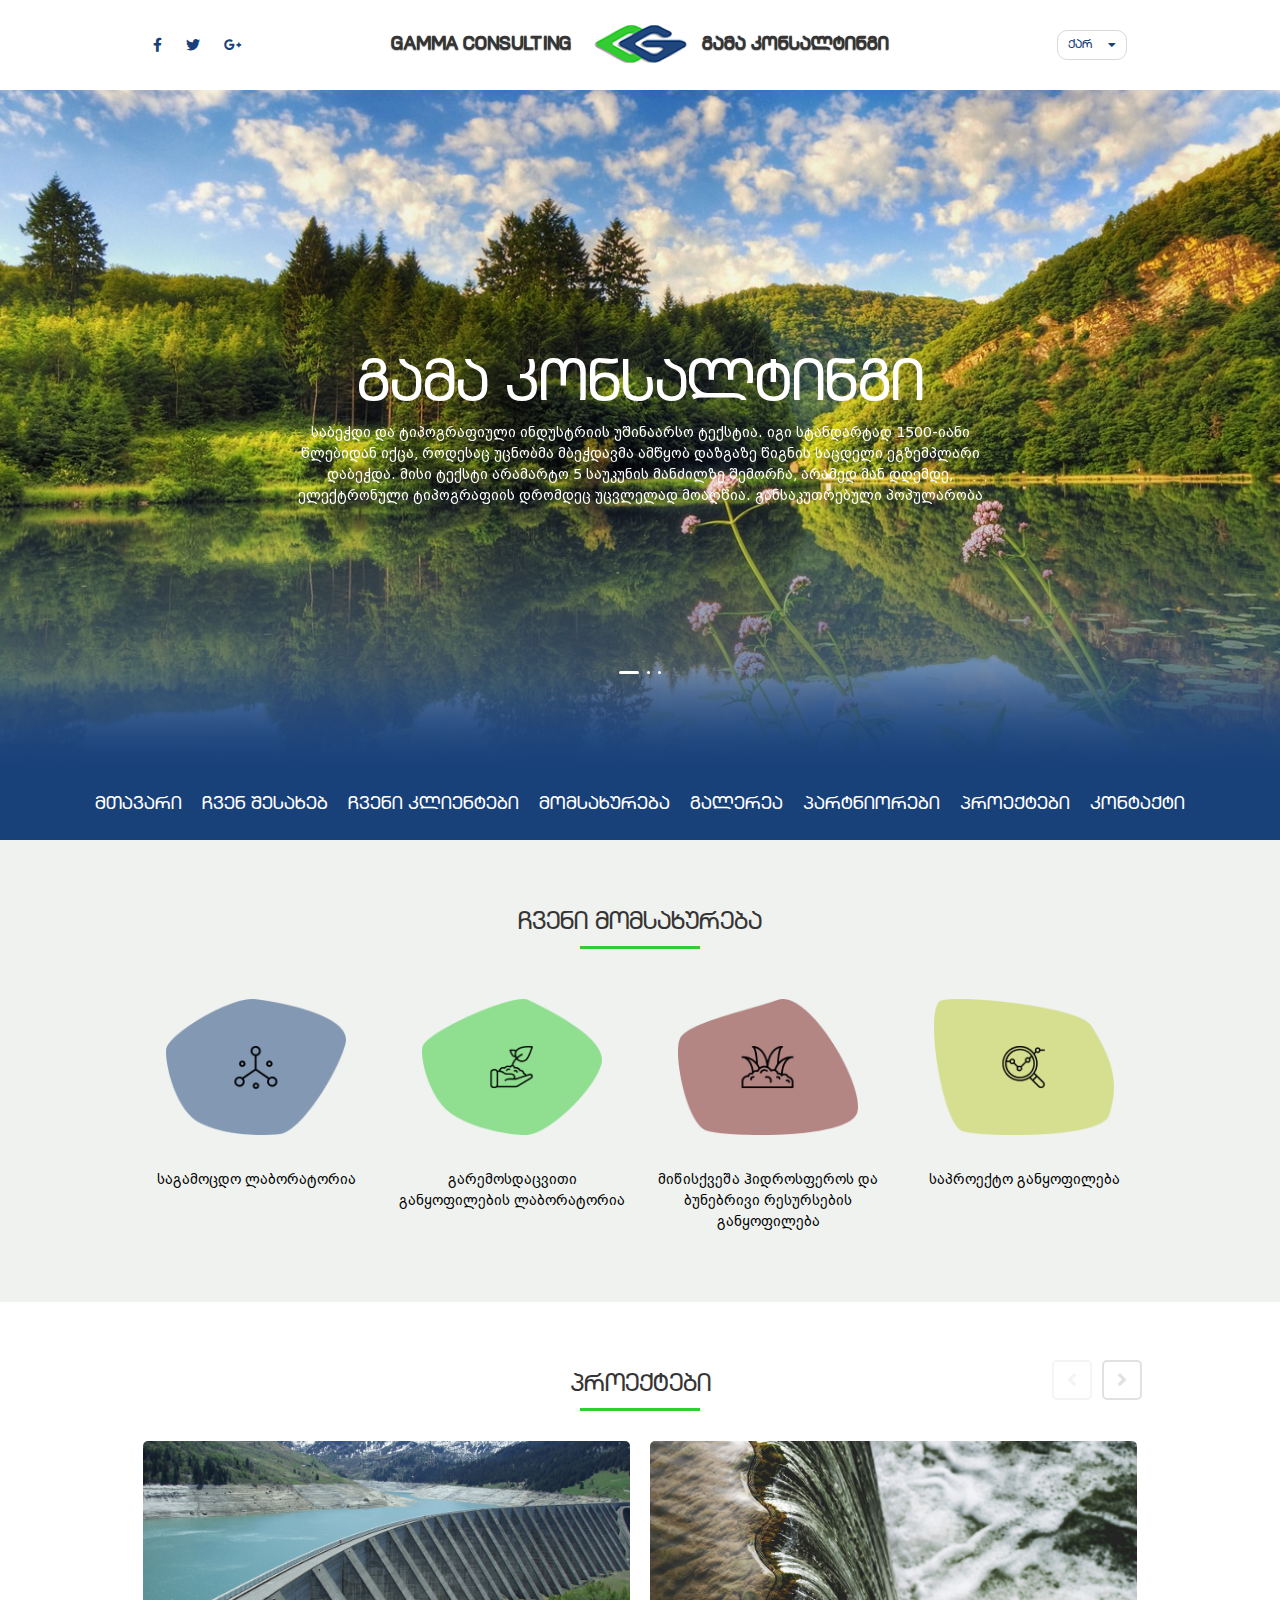
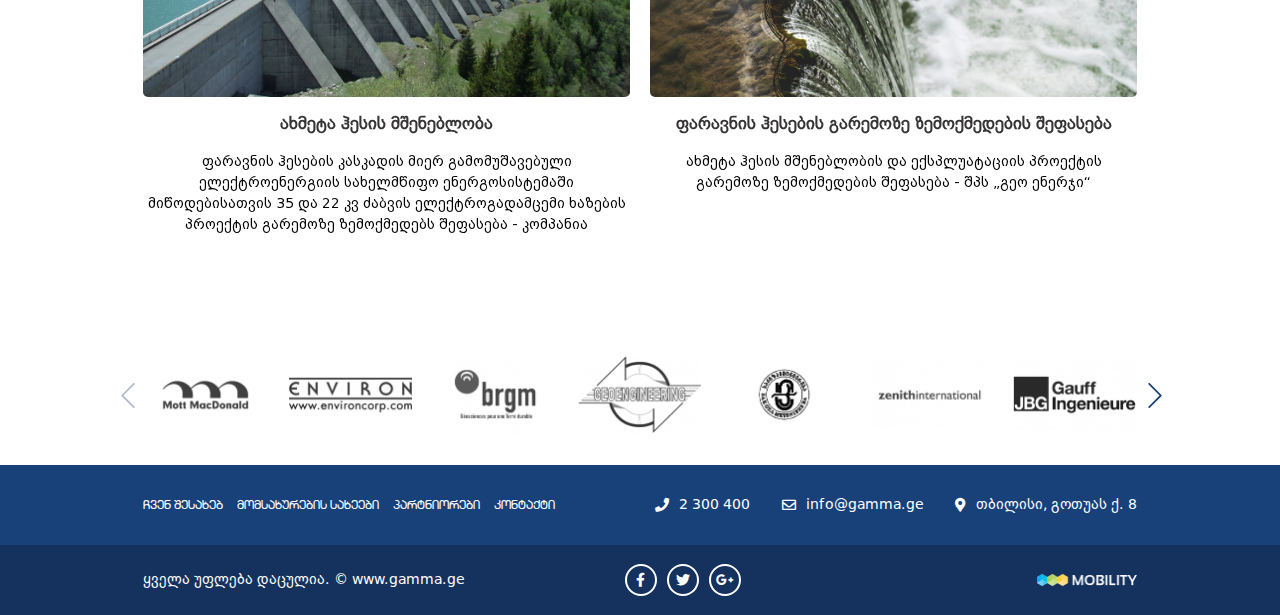
==== index.html @ 22b721ec "added full project" ====
<!DOCTYPE html>
<html lang="en">

<head>
    <!--[if lt IE 9]>
    <script src="https://oss.maxcdn.com/libs/html5shiv/3.7.0/html5shiv.js"></script>
    <![endif]-->
    <title>Title</title>
    <meta charset="utf-8">
    <meta http-equiv="X-UA-Compatible" content="IE=edge">
    <meta name="viewport" content="width=device-width, initial-scale=1, shrink-to-fit=no">
    <meta name="google-site-verification" content="">
    <meta name="keywords" content="">
    <meta name="description" content="">
    <meta name="robots" content="" />
    <meta name="theme-color" content="" />
    <meta property="og:url" content="">
    <meta property="og:type" content="">
    <meta property="og:site_name" content="">
    <meta property="og:title" content="">
    <meta property="og:description" content=""/>
    <meta property="og:image" content="">
    <meta name="twitter:card" content="">
    <meta name="twitter:url" content="">
    <meta name="twitter:title" content="">
    <meta name="twitter:description" content="">
    <meta name="twitter:image" content="">
    <link rel="icon" href="images/fav.png" type="image/png" sizes="16x16">

    <!--Plugins-->
    <link href="https://use.fontawesome.com/releases/v5.0.7/css/all.css" rel="stylesheet">
    <link href="plugins/bootstrap-4.0.0/dist/css/bootstrap.min.css" rel="stylesheet">
    <link href="plugins/animatecss/animate.css" rel="stylesheet">
    <link rel="stylesheet" href="plugins/malihu-custom-scrollbar-plugin-master/jquery.mCustomScrollbar.css">
    <link rel="stylesheet" href="plugins/bootstrap-select/dist/css/bootstrap-select.css">
    <link type="text/css" rel="stylesheet" href="plugins/swiperSlider/css/swiper.min.css">
    <!--Custom Css-->
    <link href="styles/css/style-ka.css" rel="stylesheet">

</head>
<body class="site">
    <header class="site__header">
        <div class="container">
            <div class="header">
                <div class="row align-items-center">
                    <div class="header-social col-lg-2 col-3">
                        <a href="#!" class="social-link"><i class="fab fa-facebook-f"></i></a>
                        <a href="#!" class="social-link"><i class="fab fa-twitter"></i></a>
                        <a href="#!" class="social-link"><i class="fab fa-google-plus-g"></i></a>
                        <div class="burger-btn">
                            <span></span>
                            <span></span>
                            <span></span>
                        </div>
                        <div class="burger-nav">
                            <img src="images/cancel.svg" alt="" class="close-btn">
                            <div class="burger-soc">
                                <a href="#!" class="social-link"><i class="fab fa-facebook-f"></i></a>
                                <a href="#!" class="social-link"><i class="fab fa-twitter"></i></a>
                                <a href="#!" class="social-link"><i class="fab fa-google-plus-g"></i></a>
                            </div>
                            <div class="burger-menu d-flex flex-column">
                                <a href="#!" class="burger-menu-link">მთავარი</a>
                                <div class="burger-menu-link bg-inner-menu">
                                    <div class="d-flex clicker-menu">
                                        ჩვენ შესახებ
                                        <i class="fa fa-angle-right"></i>
                                        <i class="fa fa-angle-down"></i>
                                    </div>
                                    <div class="bg-menu d-flex flex-column">
                                        <a href="#!" class="inner-link">საგამოცდო ლაბორატორია</a>
                                        <a href="#!" class="inner-link">გარემოსდაცვითი განყოფილების ლაბორატორია</a>
                                        <a href="#!" class="inner-link">მიწისქვეშა ჰიდროსფეროს და ბუნებრივი რესურსების განყოფილება
                                        </a>
                                        <a href="#!" class="inner-link">საპროექტო განყოფილება</a>
                                    </div>
                                </div>
                                <a href="#!" class="burger-menu-link">ჩვენი კლიენტები</a>
                                <a href="#!" class="burger-menu-link">მომსახურება</a>
                                <a href="#!" class="burger-menu-link">გალერეა</a>
                                <a href="#!" class="burger-menu-link">პარტნიორები</a>
                                <a href="#!" class="burger-menu-link">პროექტები</a>
                                <a href="#!" class="burger-menu-link">კონტაქტი</a>
                            </div>
                        </div>
                    </div>
                    <a href="#!" class="logo col-lg-8 col-6 d-flex justify-content-center align-items-center">
                        <span class="logo-title">GAMMA CONSULTING</span>
                        <img src="images/logo@2x.png" alt="">
                        <span class="logo-title">გამა კონსალტინგი</span>
                    </a>
                    <div class="col-lg-2 col-3 d-flex justify-content-end">
                        <div class="lang top-language">
                            <ul class="language-bar">
                                <li class="active">ქარ <i class="fa fa-caret-down"></i></li>
                                <li class=""><a href="">ქარ</a></li>
                                <li class=""><a href="">ENG</a></li>
                                <li class=""><a href="">RUS</a></li>
                            </ul>
                        </div>
                    </div>
                </div>
            </div>
        </div>
    </header>

    <main class="site__content">
        <div class="content">
            <div class="main-slider">
                <div class="swiper-container s1">
                    <div class="swiper-wrapper">
                        <div class="swiper-slide">
                            <img src="uploads/images/slider.png">
                            <div class="bg-slide"></div>
                            <div class="bg-btm"></div>
                            <div class="slider-text">
                                <h1>გამა კონსალტინგი</h1>
                                <p> საბეჭდი და ტიპოგრაფიული ინდუსტრიის უშინაარსო ტექსტია. იგი სტანდარტად 1500-იანი წლებიდან იქცა, როდესაც უცნობმა მბეჭდავმა ამწყობ დაზგაზე წიგნის საცდელი ეგზემპლარი დაბეჭდა. მისი ტექსტი არამარტო 5 საუკუნის მანძილზე შემორჩა, არამედ მან დღემდე, ელექტრონული ტიპოგრაფიის დრომდეც უცვლელად მოაღწია. განსაკუთრებული პოპულარობა </p>
                            </div>
                        </div>
                        <div class="swiper-slide">
                            <img src="uploads/images/slide.jpg">
                            <div class="bg-slide"></div>
                            <div class="bg-btm"></div>
                            <div class="slider-text">
                                <h1>გამა კონსალტინგი</h1>
                                <p> საბეჭდი და ტიპოგრაფიული ინდუსტრიის უშინაარსო ტექსტია. იგი სტანდარტად 1500-იანი წლებიდან იქცა, როდესაც უცნობმა მბეჭდავმა ამწყობ დაზგაზე წიგნის საცდელი ეგზემპლარი დაბეჭდა. მისი ტექსტი არამარტო 5 საუკუნის მანძილზე შემორჩა, არამედ მან დღემდე, ელექტრონული ტიპოგრაფიის დრომდეც უცვლელად მოაღწია. განსაკუთრებული პოპულარობა </p>
                            </div>
                        </div>
                        <div class="swiper-slide">
                            <img src="uploads/images/slider.png">
                            <div class="bg-slide"></div>
                            <div class="bg-btm"></div>
                            <div class="slider-text">
                                <h1>გამა კონსალტინგი</h1>
                                <p> საბეჭდი და ტიპოგრაფიული ინდუსტრიის უშინაარსო ტექსტია. იგი სტანდარტად 1500-იანი წლებიდან იქცა, როდესაც უცნობმა მბეჭდავმა ამწყობ დაზგაზე წიგნის საცდელი ეგზემპლარი დაბეჭდა. მისი ტექსტი არამარტო 5 საუკუნის მანძილზე შემორჩა, არამედ მან დღემდე, ელექტრონული ტიპოგრაფიის დრომდეც უცვლელად მოაღწია. განსაკუთრებული პოპულარობა </p>
                            </div>
                        </div>
                    </div>
                    <!-- Add Pagination -->
                    <div class="swiper-pagination"></div>
                </div>
                <div class="slider-menu d-flex justify-content-center">
                    <a href="#!" class="menu-link">მთავარი</a>
                    <div class="menu-link">ჩვენ შესახებ
                        <div class="inner-menu">
                            <a href="#!" class="inner-menu-link">საგამოცდო ლაბორატორია</a>
                            <a href="#!" class="inner-menu-link">გარემოსდაცვითი განყოფილების ლაბორატორია</a>
                            <a href="#!" class="inner-menu-link">მიწისქვეშა ჰიდროსფეროს და ბუნებრივი რესურსების განყოფილება</a>
                            <a href="#!" class="inner-menu-link">საპროექტო განყოფილება</a>
                        </div>
                    </div>
                    <a href="#!" class="menu-link">ჩვენი კლიენტები</a>
                    <a href="#!" class="menu-link">მომსახურება</a>
                    <a href="#!" class="menu-link">გალერეა</a>
                    <a href="#!" class="menu-link">პარტნიორები</a>
                    <a href="#!" class="menu-link">პროექტები</a>
                    <a href="#!" class="menu-link">კონტაქტი</a>
                </div>
            </div>
            <div class="service">
                <div class="container">
                    <h2 class="">ჩვენი მომსახურება</h2>
                    <div class="row service-block">
                        <a  href="#!" class="col-lg-3 col-md-6 col-12 service-item">
                            <div class="service-photo">
                                <img src="images/service1@2x.png" alt="">
                            </div>
                            <p>საგამოცდო
                                ლაბორატორია</p>
                        </a>
                        <a  href="#!" class="col-lg-3 col-md-6 col-12 service-item">
                            <div class="service-photo">
                                <img src="images/service2@2x.png" alt="">
                            </div>
                            <p>გარემოსდაცვითი
                                განყოფილების
                                ლაბორატორია</p>
                        </a>
                        <a  href="#!" class="col-lg-3 col-md-6 col-12 service-item">
                            <div class="service-photo">
                                <img src="images/service3@2x.png" alt="">
                            </div>
                            <p>მიწისქვეშა ჰიდროსფეროს
                                და ბუნებრივი რესურსების
                                განყოფილება</p>
                        </a>
                        <a  href="#!" class="col-lg-3 col-md-6 col-12 service-item">
                            <div class="service-photo">
                                <img src="images/service4@2x.png" alt="">
                            </div>
                            <p>საპროექტო
                                განყოფილება</p>
                        </a>
                    </div>
                </div>
            </div>
            <div class="projects">
                <div class="container">
                    <h2>პროექტები</h2>
                    <div class="swiper-container s2">
                        <div class="swiper-wrapper">
                            <a href="#!" class="swiper-slide">
                                <div class="project-image">
                                    <img src="uploads/images/project1@2x.png" alt="">
                                </div>
                                <span class="project-title">ახმეტა ჰესის მშენებლობა</span>
                                <p>ფარავნის ჰესების კასკადის მიერ გამომუშავებული ელექტროენერგიის სახელმწიფო ენერგოსისტემაში მიწოდებისათვის 35 და 22 კვ ძაბვის ელექტროგადამცემი ხაზების პროექტის გარემოზე ზემოქმედებს შეფასება - კომპანია</p>
                            </a>
                            <a href="#!" class="swiper-slide">
                                <div class="project-image">
                                    <img src="uploads/images/project2@2x.png" alt="">
                                </div>
                                <span class="project-title">ფარავნის ჰესების გარემოზე ზემოქმედების შეფასება</span>
                                <p>ახმეტა ჰესის მშენებლობის და ექსპლუატაციის პროექტის გარემოზე ზემოქმედების შეფასება - შპს „გეო ენერჯი“</p>
                            </a>
                            <a href="#!" class="swiper-slide">
                                <div class="project-image">
                                    <img src="uploads/images/project1@2x.png" alt="">
                                </div>
                                <span class="project-title">ახმეტა ჰესის მშენებლობა</span>
                                <p>ფარავნის ჰესების კასკადის მიერ გამომუშავებული ელექტროენერგიის სახელმწიფო ენერგოსისტემაში მიწოდებისათვის 35 და 22 კვ ძაბვის ელექტროგადამცემი ხაზების პროექტის გარემოზე ზემოქმედებს შეფასება - კომპანია</p>
                            </a>
                            <a href="#!" class="swiper-slide">
                                <div class="project-image">
                                    <img src="uploads/images/project2@2x.png" alt="">
                                </div>
                                <span class="project-title">ფარავნის ჰესების გარემოზე ზემოქმედების შეფასება</span>
                                <p>ახმეტა ჰესის მშენებლობის და ექსპლუატაციის პროექტის გარემოზე ზემოქმედების შეფასება - შპს „გეო ენერჯი“</p>
                            </a>
                        </div>
                    </div>
                    <!-- Add Arrows -->
                    <div class="swiper-button-next"><i class="fa fa-angle-right"></i></div>
                    <div class="swiper-button-prev"><i class="fa fa-angle-left"></i></div>
                </div>
            </div>
            <div class="partners">
                <div class="container">
                    <div class="swiper-container s3">
                        <div class="swiper-wrapper">
                            <a href="#!" class="swiper-slide">
                                <div class="partner-image">
                                    <img src="uploads/images/partner1@2x.png" alt="">
                                </div>
                            </a>
                            <a href="#!" class="swiper-slide">
                                <div class="partner-image">
                                    <img src="uploads/images/partner2@2x.png" alt="">
                                </div>
                            </a>
                            <a href="#!" class="swiper-slide">
                                <div class="partner-image">
                                    <img src="uploads/images/partner3@2x.png" alt="">
                                </div>
                            </a>
                            <a href="#!" class="swiper-slide">
                                <div class="partner-image">
                                    <img src="uploads/images/partner4@2x.png" alt="">
                                </div>
                            </a>
                            <a href="#!" class="swiper-slide">
                                <div class="partner-image">
                                    <img src="uploads/images/partner5@2x.png" alt="">
                                </div>
                            </a>
                            <a href="#!" class="swiper-slide">
                                <div class="partner-image">
                                    <img src="uploads/images/partner6@2x.png" alt="">
                                </div>
                            </a>
                            <a href="#!" class="swiper-slide">
                                <div class="partner-image">
                                    <img src="uploads/images/partner7@2x.png" alt="">
                                </div>
                            </a>
                            <a href="#!" class="swiper-slide">
                                <div class="partner-image">
                                    <img src="uploads/images/partner1@2x.png" alt="">
                                </div>
                            </a>
                            <a href="#!" class="swiper-slide">
                                <div class="partner-image">
                                    <img src="uploads/images/partner2@2x.png" alt="">
                                </div>
                            </a>
                            <a href="#!" class="swiper-slide">
                                <div class="partner-image">
                                    <img src="uploads/images/partner3@2x.png" alt="">
                                </div>
                            </a>
                            <a href="#!" class="swiper-slide">
                                <div class="partner-image">
                                    <img src="uploads/images/partner4@2x.png" alt="">
                                </div>
                            </a>
                            <a href="#!" class="swiper-slide">
                                <div class="partner-image">
                                    <img src="uploads/images/partner5@2x.png" alt="">
                                </div>
                            </a>
                            <a href="#!" class="swiper-slide">
                                <div class="partner-image">
                                    <img src="uploads/images/partner6@2x.png" alt="">
                                </div>
                            </a>
                            <a href="#!" class="swiper-slide">
                                <div class="partner-image">
                                    <img src="uploads/images/partner7@2x.png" alt="">
                                </div>
                            </a>
                        </div>
                    </div>
                    <!-- Add Arrows -->
                    <div class="swiper-button-next"><img src="images/right-arrow.svg" alt=""></div>
                    <div class="swiper-button-prev"><img src="images/left-arrow.svg" alt=""></div>
                </div>
            </div>
        </div>
    </main>

    <footer class="site__footer">
        <div class="footer">
            <div class="sup-footer">
                <div class="container">
                    <div class="row sup-footer-block align-items-center">
                        <div class="col-lg-6 footer-menu">
                            <a href="#!" class="footer-menu-link">ჩვენ შესახებ</a>
                            <a href="#!" class="footer-menu-link">მომსახურების სახეები</a>
                            <a href="#!" class="footer-menu-link">პარტნიორები</a>
                            <a href="#!" class="footer-menu-link">კონტაქტი</a>
                        </div>
                        <div class="col-lg-6 ">
                            <div class="footer-soc d-flex justify-content-between flex-sm-row flex-column">
                                <div class="footer-soc-item d-flex align-items-center justify-content-center">
                                    <i class="fas fa-phone"></i>
                                    <a href="2 300 400" class="number footer-soc-text">2 300 400</a>
                                </div>
                                <div class="footer-soc-item d-flex align-items-center justify-content-center">
                                    <i class="far fa-envelope"></i>
                                    <a href="mailto:info@gamma.ge" target="_top" class="footer-soc-text">info@gamma.ge</a>
                                </div>
                                <div class="footer-soc-item d-flex align-items-center justify-content-center">
                                    <i class="fas fa-map-marker-alt"></i>
                                    <p class="footer-soc-text">თბილისი, გოთუას ქ. 8</p>
                                </div>
                            </div>
                        </div>
                    </div>
                </div>
            </div>
            <div class="sub-footer">
                <div class="container">
                    <div class="row sub-footer-block align-items-center">
                        <p class="col-lg-5 col-sm-8">ყველა უფლება დაცულია. ©  www.gamma.ge</p>
                        <div class="soc-icons d-flex col-lg-3 justify-content-center">
                            <a href="#!" class="soc-icon-item">
                                <i class="fab fa-facebook-f"></i>
                            </a>
                            <a href="#!" class="soc-icon-item">
                                <i class="fab fa-twitter"></i>
                            </a>
                            <a href="#!" class="soc-icon-item">
                                <i class="fab fa-google-plus-g"></i>
                            </a>
                        </div>
                        <a href="#!" class="mobility col-lg-4 col-sm-4 d-flex align-items-center justify-content-lg-end justify-content-center">
                            <img src="images/mobility@2x.png" alt="">
                        </a>
                    </div>
                </div>
            </div>
        </div>
    </footer>

    <!--Plugins-->
    <script src="plugins/jquery/jquery-3.3.1.min.js"></script>
    <script src="plugins/bootstrap-4.0.0/assets/js/vendor/popper.min.js"></script>
    <script src="plugins/bootstrap-4.0.0/dist/js/bootstrap.min.js"></script>
    <script src="plugins/malihu-custom-scrollbar-plugin-master/jquery.mCustomScrollbar.concat.min.js"></script>
    <script src="plugins/bootstrap-select/dist/js/bootstrap-select.js"></script>
    <script src="plugins/swiperSlider/js/swiper.min.js"></script>

    <!--Custom Scripts-->
    <script src="minJs/default.min.js"></script>
    <script src="minJs/index.min.js"></script>
</body>
</html>
---- styles/css/style-ka.css ----
.site,h2{display:-ms-flexbox;display:-webkit-flex}.ellipsis,.overflow-hidden,svg:not(:root){overflow:hidden}progress,sub,sup{vertical-align:baseline}h2,sub,sup{position:relative}.mt-0{margin-top:0!important}.mt-1{margin-top:1px!important}.mt-2{margin-top:2px!important}.mt-3{margin-top:3px!important}.mt-4{margin-top:4px!important}.mt-5{margin-top:5px!important}.mt-6{margin-top:6px}.mt-7{margin-top:7px}.mt-8{margin-top:8px}.mt-9{margin-top:9px}.mt-10{margin-top:10px}.mt-11{margin-top:11px}.mt-12{margin-top:12px}.mt-13{margin-top:13px}.mt-14{margin-top:14px}.mt-15{margin-top:15px}.mt-16{margin-top:16px}.mt-17{margin-top:17px}.mt-18{margin-top:18px}.mt-19{margin-top:19px}.mt-20{margin-top:20px}.mt-21{margin-top:21px}.mt-22{margin-top:22px}.mt-23{margin-top:23px}.mt-24{margin-top:24px}.mt-25{margin-top:25px}.mt-30{margin-top:30px}.mt-35{margin-top:35px}.mt-40{margin-top:40px}.mt-45{margin-top:45px}.mt-50{margin-top:50px}.mt-55{margin-top:55px}.mt-60{margin-top:60px}.mt-65{margin-top:65px}.mt-70{margin-top:70px}.mt-75{margin-top:75px}.mt-80{margin-top:80px}.mt-85{margin-top:85px}.mt-90{margin-top:90px}.mt-95{margin-top:95px}.mt-100{margin-top:100px}.mt-105{margin-top:105px}.mt-110{margin-top:110px}.mt-115{margin-top:115px}.mt-120{margin-top:120px}.mt-125{margin-top:125px}.mt-130{margin-top:130px}.mt-135{margin-top:135px}.mt-140{margin-top:140px}.mt-145{margin-top:145px}.mt-150{margin-top:150px}.mt-155{margin-top:155px}.mt-160{margin-top:160px}.mt-165{margin-top:165px}.mt-170{margin-top:170px}.mt-175{margin-top:175px}.mt-180{margin-top:180px}.mt-185{margin-top:185px}.mt-190{margin-top:190px}.mt-195{margin-top:195px}.mt-200{margin-top:200px}.ml-0{margin-left:0!important}.ml-1{margin-left:1px!important}.ml-2{margin-left:2px!important}.ml-3{margin-left:3px!important}.ml-4{margin-left:4px!important}.ml-5{margin-left:5px!important}.ml-6{margin-left:6px}.ml-7{margin-left:7px}.ml-8{margin-left:8px}.ml-9{margin-left:9px}.ml-10{margin-left:10px}.ml-11{margin-left:11px}.ml-12{margin-left:12px}.ml-13{margin-left:13px}.ml-14{margin-left:14px}.ml-15{margin-left:15px}.ml-16{margin-left:16px}.ml-17{margin-left:17px}.ml-18{margin-left:18px}.ml-19{margin-left:19px}.ml-20{margin-left:20px}.ml-25{margin-left:25px}.ml-30{margin-left:30px}.ml-35{margin-left:35px}.ml-40{margin-left:40px}.ml-45{margin-left:45px}.ml-50{margin-left:50px}.ml-55{margin-left:55px}.ml-60{margin-left:60px}.ml-65{margin-left:65px}.ml-70{margin-left:70px}.ml-75{margin-left:75px}.ml-80{margin-left:80px}.ml-85{margin-left:85px}.ml-90{margin-left:90px}.ml-95{margin-left:95px}.ml-100{margin-left:100px}.ml-105{margin-left:105px}.ml-110{margin-left:110px}.ml-115{margin-left:115px}.ml-120{margin-left:120px}.ml-125{margin-left:125px}.ml-130{margin-left:130px}.ml-135{margin-left:135px}.ml-140{margin-left:140px}.ml-145{margin-left:145px}.ml-150{margin-left:150px}.ml-155{margin-left:155px}.ml-160{margin-left:160px}.ml-165{margin-left:165px}.ml-170{margin-left:170px}.ml-175{margin-left:175px}.ml-180{margin-left:180px}.ml-185{margin-left:185px}.ml-190{margin-left:190px}.ml-195{margin-left:195px}.ml-200{margin-left:200px}.mb-0{margin-bottom:0!important}.mb-1{margin-bottom:1px!important}.mb-2{margin-bottom:2px!important}.mb-3{margin-bottom:3px!important}.mb-4{margin-bottom:4px!important}.mb-5{margin-bottom:5px!important}.mb-6{margin-bottom:6px}.mb-7{margin-bottom:7px}.mb-8{margin-bottom:8px}.mb-9{margin-bottom:9px}.mb-10{margin-bottom:10px}.mb-11{margin-bottom:11px}.mb-12{margin-bottom:12px}.mb-13{margin-bottom:13px}.mb-14{margin-bottom:14px}.mb-15{margin-bottom:15px}.mb-16{margin-bottom:16px}.mb-17{margin-bottom:17px}.mb-18{margin-bottom:18px}.mb-19{margin-bottom:19px}.mb-20{margin-bottom:20px}.mb-25{margin-bottom:25px}.mb-30{margin-bottom:30px}.mb-35{margin-bottom:35px}.mb-40{margin-bottom:40px}.mb-45{margin-bottom:45px}.mb-50{margin-bottom:50px}.mb-55{margin-bottom:55px}.mb-60{margin-bottom:60px}.mb-65{margin-bottom:65px}.mb-70{margin-bottom:70px}.mb-75{margin-bottom:75px}.mb-80{margin-bottom:80px}.mb-85{margin-bottom:85px}.mb-90{margin-bottom:90px}.mb-95{margin-bottom:95px}.mb-100{margin-bottom:100px}.mb-105{margin-bottom:105px}.mb-110{margin-bottom:110px}.mb-115{margin-bottom:115px}.mb-120{margin-bottom:120px}.mb-125{margin-bottom:125px}.mb-130{margin-bottom:130px}.mb-135{margin-bottom:135px}.mb-140{margin-bottom:140px}.mb-145{margin-bottom:145px}.mb-150{margin-bottom:150px}.mb-155{margin-bottom:155px}.mb-160{margin-bottom:160px}.mb-165{margin-bottom:165px}.mb-170{margin-bottom:170px}.mb-175{margin-bottom:175px}.mb-180{margin-bottom:180px}.mb-185{margin-bottom:185px}.mb-190{margin-bottom:190px}.mb-195{margin-bottom:195px}.mb-200{margin-bottom:200px}label,p,ul{margin-bottom:0}.mr-0{margin-right:0!important}.mr-1{margin-right:1px!important}.mr-2{margin-right:2px!important}.mr-3{margin-right:3px!important}.mr-4{margin-right:4px!important}.mr-5{margin-right:5px!important}.mr-6{margin-right:6px}.mr-7{margin-right:7px}.mr-8{margin-right:8px}.mr-9{margin-right:9px}.mr-10{margin-right:10px}.mr-11{margin-right:11px}.mr-12{margin-right:12px}.mr-13{margin-right:13px}.mr-14{margin-right:14px}.mr-15{margin-right:15px}.mr-16{margin-right:16px}.mr-17{margin-right:17px}.mr-18{margin-right:18px}.mr-19{margin-right:19px}.mr-20{margin-right:20px}.mr-25{margin-right:25px}.mr-30{margin-right:30px}.mr-35{margin-right:35px}.mr-40{margin-right:40px}.mr-45{margin-right:45px}.mr-50{margin-right:50px}.mr-55{margin-right:55px}.mr-60{margin-right:60px}.mr-65{margin-right:65px}.mr-70{margin-right:70px}.mr-75{margin-right:75px}.mr-80{margin-right:80px}.mr-85{margin-right:85px}.mr-90{margin-right:90px}.mr-95{margin-right:95px}.mr-100{margin-right:100px}.mr-105{margin-right:105px}.mr-110{margin-right:110px}.mr-115{margin-right:115px}.mr-120{margin-right:120px}.mr-125{margin-right:125px}.mr-130{margin-right:130px}.mr-135{margin-right:135px}.mr-140{margin-right:140px}.mr-145{margin-right:145px}.mr-150{margin-right:150px}.mr-155{margin-right:155px}.mr-160{margin-right:160px}.mr-165{margin-right:165px}.mr-170{margin-right:170px}.mr-175{margin-right:175px}.mr-180{margin-right:180px}.mr-185{margin-right:185px}.mr-190{margin-right:190px}.mr-195{margin-right:195px}.mr-200{margin-right:200px}*,h1,h2,h3,h4,h5,h6{margin:0}.pr-0{padding-right:0!important}.pr-1{padding-right:1px!important}.pr-2{padding-right:2px!important}.pr-3{padding-right:3px!important}.pr-4{padding-right:4px!important}.pr-5{padding-right:5px!important}.pr-6{padding-right:6px}.pr-7{padding-right:7px}.pr-8{padding-right:8px}.pr-9{padding-right:9px}.pr-10{padding-right:10px}.pr-11{padding-right:11px}.pr-12{padding-right:12px}.pr-13{padding-right:13px}.pr-14{padding-right:14px}.pr-15{padding-right:15px}.pr-16{padding-right:16px}.pr-17{padding-right:17px}.pr-18{padding-right:18px}.pr-19{padding-right:19px}.pr-20{padding-right:20px}.pr-25{padding-right:25px}.pr-30{padding-right:30px}.pr-35{padding-right:35px}.pr-40{padding-right:40px}.pr-45{padding-right:45px}.pr-50{padding-right:50px}.pr-55{padding-right:55px}.pr-60{padding-right:60px}.pr-65{padding-right:65px}.pr-70{padding-right:70px}.pr-75{padding-right:75px}.pr-80{padding-right:80px}.pr-85{padding-right:85px}.pr-90{padding-right:90px}.pr-95{padding-right:95px}.pr-100{padding-right:100px}.pr-105{padding-right:105px}.pr-110{padding-right:110px}.pr-115{padding-right:115px}.pr-120{padding-right:120px}.pr-125{padding-right:125px}.pr-130{padding-right:130px}.pr-135{padding-right:135px}.pr-140{padding-right:140px}.pr-145{padding-right:145px}.pr-150{padding-right:150px}.pr-155{padding-right:155px}.pr-160{padding-right:160px}.pr-165{padding-right:165px}.pr-170{padding-right:170px}.pr-175{padding-right:175px}.pr-180{padding-right:180px}.pr-185{padding-right:185px}.pr-190{padding-right:190px}.pr-195{padding-right:195px}.pr-200{padding-right:200px}.pl-0{padding-left:0!important}.pl-1{padding-left:1px!important}.pl-2{padding-left:2px!important}.pl-3{padding-left:3px!important}.pl-4{padding-left:4px!important}.pl-5{padding-left:5px!important}.pl-6{padding-left:6px}.pl-7{padding-left:7px}.pl-8{padding-left:8px}.pl-9{padding-left:9px}.pl-10{padding-left:10px}.pl-11{padding-left:11px}.pl-12{padding-left:12px}.pl-13{padding-left:13px}.pl-14{padding-left:14px}.pl-15{padding-left:15px}.pl-16{padding-left:16px}.pl-17{padding-left:17px}.pl-18{padding-left:18px}.pl-19{padding-left:19px}.pl-20{padding-left:20px}.pl-25{padding-left:25px}.pl-30{padding-left:30px}.pl-35{padding-left:35px}.pl-40{padding-left:40px}.pl-45{padding-left:45px}.pl-50{padding-left:50px}.pl-55{padding-left:55px}.pl-60{padding-left:60px}.pl-65{padding-left:65px}.pl-70{padding-left:70px}.pl-75{padding-left:75px}.pl-80{padding-left:80px}.pl-85{padding-left:85px}.pl-90{padding-left:90px}.pl-95{padding-left:95px}.pl-100{padding-left:100px}.pl-105{padding-left:105px}.pl-110{padding-left:110px}.pl-115{padding-left:115px}.pl-120{padding-left:120px}.pl-125{padding-left:125px}.pl-130{padding-left:130px}.pl-135{padding-left:135px}.pl-140{padding-left:140px}.pl-145{padding-left:145px}.pl-150{padding-left:150px}.pl-155{padding-left:155px}.pl-160{padding-left:160px}.pl-165{padding-left:165px}.pl-170{padding-left:170px}.pl-175{padding-left:175px}.pl-180{padding-left:180px}.pl-185{padding-left:185px}.pl-190{padding-left:190px}.pl-195{padding-left:195px}.pl-200{padding-left:200px}.pt-0{padding-top:0!important}.pt-1{padding-top:1px!important}.pt-2{padding-top:2px!important}.pt-3{padding-top:3px!important}.pt-4{padding-top:4px!important}.pt-5{padding-top:5px!important}.pt-6{padding-top:6px}.pt-7{padding-top:7px}.pt-8{padding-top:8px}.pt-9{padding-top:9px}.pt-10{padding-top:10px}.pt-11{padding-top:11px}.pt-12{padding-top:12px}.pt-13{padding-top:13px}.pt-14{padding-top:14px}.pt-15{padding-top:15px}.pt-16{padding-top:16px}.pt-17{padding-top:17px}.pt-18{padding-top:18px}.pt-19{padding-top:19px}.pt-20{padding-top:20px}.pt-25{padding-top:25px}.pt-30{padding-top:30px}.pt-35{padding-top:35px}.pt-40{padding-top:40px}.pt-45{padding-top:45px}.pt-50{padding-top:50px}.pt-55{padding-top:55px}.pt-60{padding-top:60px}.pt-65{padding-top:65px}.pt-70{padding-top:70px}.pt-75{padding-top:75px}.pt-80{padding-top:80px}.pt-85{padding-top:85px}.pt-90{padding-top:90px}.pt-95{padding-top:95px}.pt-100{padding-top:100px}.pt-105{padding-top:105px}.pt-110{padding-top:110px}.pt-115{padding-top:115px}.pt-120{padding-top:120px}.pt-125{padding-top:125px}.pt-130{padding-top:130px}.pt-135{padding-top:135px}.pt-140{padding-top:140px}.pt-145{padding-top:145px}.pt-150{padding-top:150px}.pt-155{padding-top:155px}.pt-160{padding-top:160px}.pt-165{padding-top:165px}.pt-170{padding-top:170px}.pt-175{padding-top:175px}.pt-180{padding-top:180px}.pt-185{padding-top:185px}.pt-190{padding-top:190px}.pt-195{padding-top:195px}.pt-200{padding-top:200px}.pb-0{padding-bottom:0!important}.pb-1{padding-bottom:1px!important}.pb-2{padding-bottom:2px!important}.pb-3{padding-bottom:3px!important}.pb-4{padding-bottom:4px!important}.pb-5{padding-bottom:5px!important}.pb-6{padding-bottom:6px}.pb-7{padding-bottom:7px}.pb-8{padding-bottom:8px}.pb-9{padding-bottom:9px}.pb-10{padding-bottom:10px}.pb-11{padding-bottom:11px}.pb-12{padding-bottom:12px}.pb-13{padding-bottom:13px}.pb-14{padding-bottom:14px}.pb-15{padding-bottom:15px}.pb-16{padding-bottom:16px}.pb-17{padding-bottom:17px}.pb-18{padding-bottom:18px}.pb-19{padding-bottom:19px}.pb-20{padding-bottom:20px}.pb-25{padding-bottom:25px}.pb-30{padding-bottom:30px}.pb-35{padding-bottom:35px}.pb-40{padding-bottom:40px}.pb-45{padding-bottom:45px}.pb-50{padding-bottom:50px}.pb-55{padding-bottom:55px}.pb-60{padding-bottom:60px}.pb-65{padding-bottom:65px}.pb-70{padding-bottom:70px}.pb-75{padding-bottom:75px}.pb-80{padding-bottom:80px}.pb-85{padding-bottom:85px}.pb-90{padding-bottom:90px}.pb-95{padding-bottom:95px}.pb-100{padding-bottom:100px}.pb-105{padding-bottom:105px}.pb-110{padding-bottom:110px}.pb-115{padding-bottom:115px}.pb-120{padding-bottom:120px}.pb-125{padding-bottom:125px}.pb-130{padding-bottom:130px}.pb-135{padding-bottom:135px}.pb-140{padding-bottom:140px}.pb-145{padding-bottom:145px}.pb-150{padding-bottom:150px}.pb-155{padding-bottom:155px}.pb-160{padding-bottom:160px}.pb-165{padding-bottom:165px}.pb-170{padding-bottom:170px}.pb-175{padding-bottom:175px}.pb-180{padding-bottom:180px}.pb-185{padding-bottom:185px}.pb-190{padding-bottom:190px}.pb-195{padding-bottom:195px}.pb-200{padding-bottom:200px}*,legend{padding:0}.h-0{height:0}.h-1{height:1px}.h-2{height:2px}.h-3{height:3px}.h-4{height:4px}.h-5{height:5px}.h-6{height:6px}.h-7{height:7px}.h-8{height:8px}.h-9{height:9px}.h-10{height:10px}.h-11{height:11px}.h-12{height:12px}.h-13{height:13px}.h-14{height:14px}.h-15{height:15px}.h-16{height:16px}.h-17{height:17px}.h-18{height:18px}.h-19{height:19px}.h-20{height:20px}.h-21{height:21px}.h-22{height:22px}.h-23{height:23px}.h-24{height:24px}.h-25{height:25px!important}.h-30{height:30px}.h-35{height:35px}.h-40{height:40px}.h-45{height:45px}.h-50{height:50px!important}.h-55{height:55px}.h-60{height:60px}.h-65{height:65px}.h-70{height:70px}.h-75{height:75px!important}.h-80{height:80px}.h-85{height:85px}.h-90{height:90px}.h-95{height:95px}.h-100{height:100px!important}.h-105{height:105px}.h-110{height:110px}.h-115{height:115px}.h-120{height:120px}.h-125{height:125px}.h-130{height:130px}.h-135{height:135px}.h-140{height:140px}.h-145{height:145px}.h-150{height:150px}.h-155{height:155px}.h-160{height:160px}.h-165{height:165px}.h-170{height:170px}.h-175{height:175px}.h-180{height:180px}.h-185{height:185px}.h-190{height:190px}.h-195{height:195px}.h-200{height:200px}.h-205{height:205px}.h-210{height:210px}.h-215{height:215px}.h-220{height:220px}.h-225{height:225px}.h-230{height:230px}.h-235{height:235px}.h-240{height:240px}.h-245{height:245px}.h-250{height:250px}.h-255{height:255px}.h-260{height:260px}.h-265{height:265px}.h-270{height:270px}.h-275{height:275px}.h-280{height:280px}.h-285{height:285px}.h-290{height:290px}.h-295{height:295px}.h-300{height:300px}.slider-menu div.menu-link:after,h2:after{height:3px;content:''}.w-0{width:0}.w-1{width:1px}.w-2{width:2px}.w-3{width:3px}.w-4{width:4px}.w-5{width:5px}.w-6{width:6px}.w-7{width:7px}.w-8{width:8px}.w-9{width:9px}.w-10{width:10px}.w-11{width:11px}.w-12{width:12px}.w-13{width:13px}.w-14{width:14px}.w-15{width:15px}.w-16{width:16px}.w-17{width:17px}.w-18{width:18px}.w-19{width:19px}.w-20{width:20px}.w-21{width:21px}.w-22{width:22px}.w-23{width:23px}.w-24{width:24px}.w-25{width:25px!important}.w-30{width:30px}.w-35{width:35px}.w-40{width:40px}.w-45{width:45px}.w-50{width:50px!important}.w-55{width:55px}.w-60{width:60px}.w-65{width:65px}.w-70{width:70px}.w-75{width:75px!important}.w-80{width:80px}.w-85{width:85px}.w-90{width:90px}.w-95{width:95px}.w-100{width:100px!important}.w-105{width:105px}.w-110{width:110px}.w-115{width:115px}.w-120{width:120px}.w-125{width:125px}.w-130{width:130px}.w-135{width:135px}.w-140{width:140px}.w-145{width:145px}.w-150{width:150px}.w-155{width:155px}.w-160{width:160px}.w-165{width:165px}.w-170{width:170px}.w-175{width:175px}.w-180{width:180px}.w-185{width:185px}.w-190{width:190px}.w-195{width:195px}.w-200{width:200px}.w-205{width:205px}.w-210{width:210px}.w-215{width:215px}.w-220{width:220px}.w-225{width:225px}.w-230{width:230px}.w-235{width:235px}.w-240{width:240px}.w-245{width:245px}.w-250{width:250px}.w-255{width:255px}.w-260{width:260px}.w-265{width:265px}.w-270{width:270px}.w-275{width:275px}.w-280{width:280px}.w-285{width:285px}.w-290{width:290px}.w-295{width:295px}.w-300{width:300px}:focus,a:focus,button:focus{outline:0}a:hover{text-decoration:none}a,button,i,input,li,textarea{-webkit-transition:all .2s linear;-moz-transition:all .2s linear;-o-transition:all .2s linear;transition:all .2s linear}ul{list-style:none}/*! normalize.css v7.0.0 | MIT License | github.com/necolas/normalize.css */html{line-height:1.15;-ms-text-size-adjust:100%;-webkit-text-size-adjust:100%}body,html{height:100%}.site{display:-webkit-box;display:flex;-webkit-box-orient:vertical;-webkit-box-direction:normal;-webkit-flex-direction:column;-ms-flex-direction:column;flex-direction:column}audio,canvas,progress,video{display:inline-block}.site__footer,.site__header{-webkit-box-flex:0;-webkit-flex:none;-ms-flex:none;flex:none}.site__content{-webkit-box-flex:1;-webkit-flex:1 0 auto;-ms-flex:1 0 auto;flex:1 0 auto;width:100%}.ellipsis{white-space:nowrap;text-overflow:ellipsis}.visibility-visible{visibility:visible;opacity:1}.visibility-hidden{visibility:hidden;opacity:0}button,hr,input{overflow:visible}hr{box-sizing:content-box;height:0}code,kbd,pre,samp{font-family:monospace,monospace;font-size:1em}a{background-color:transparent;-webkit-text-decoration-skip:objects}abbr[title]{border-bottom:none;text-decoration:underline;text-decoration:underline dotted}dfn{font-style:italic}mark{background-color:#ff0;color:#000}small{font-size:80%}sub,sup{font-size:75%;line-height:0}sub{bottom:-.25em}sup{top:-.5em}audio:not([controls]){display:none;height:0}img{border-style:none}button,input,optgroup,select,textarea{font-size:100%;line-height:1.15;margin:0}button,select{text-transform:none}[type=reset],[type=submit],button,html [type=button]{-webkit-appearance:button}[type=button]::-moz-focus-inner,[type=reset]::-moz-focus-inner,[type=submit]::-moz-focus-inner,button::-moz-focus-inner{border-style:none;padding:0}[type=button]:-moz-focusring,[type=reset]:-moz-focusring,[type=submit]:-moz-focusring,button:-moz-focusring{outline:ButtonText dotted 1px}fieldset{padding:.35em .75em .625em}legend{box-sizing:border-box;color:inherit;display:table;max-width:100%;white-space:normal}textarea{overflow:auto}[type=checkbox],[type=radio]{box-sizing:border-box;padding:0}[type=number]::-webkit-inner-spin-button,[type=number]::-webkit-outer-spin-button{height:auto}[type=search]{-webkit-appearance:textfield;outline-offset:-2px}[type=search]::-webkit-search-cancel-button,[type=search]::-webkit-search-decoration{-webkit-appearance:none}::-webkit-file-upload-button{-webkit-appearance:button;font:inherit}body,p,ul li{font-family:excelsior;font-size:14px;color:#000}details,menu{display:block}summary{display:list-item}[hidden],template{display:none}@font-face{font-family:grammatika;src:url(../fonts/fonts/ASGrammatika.eot);src:url(../fonts/fonts/ASGrammatika.eot?#iefix) format("embedded-opentype"),url(../fonts/fonts/ASGrammatika.woff2) format("woff2"),url(../fonts/fonts/ASGrammatikawoff) format("woff"),url(../fonts/fonts/ASGrammatika.ttf) format("truetype"),url(../fonts/fonts/ASGrammatika.svg#ASGrammatikaGeoMtavruli1) format("svg");font-weight:400;font-style:normal}@font-face{font-family:excelsior;src:url(../fonts/fonts/excelsior.eot);src:url(../fonts/fonts/excelsior.eot?#iefix) format("embedded-opentype"),url(../fonts/fonts/excelsior.woff2) format("woff2"),url(../fonts/fonts/excelsior.woff) format("woff"),url(../fonts/fonts/excelsior.ttf) format("truetype"),url(../fonts/fonts/excelsior.svg#BPGExcelsior) format("svg");font-weight:400;font-style:normal}body{background:0 0}@media (min-width:1200px){.container{max-width:80%!important}}h2,h3{font-family:grammatika;color:#363434}h2{font-size:24px;display:-webkit-box;display:-moz-box;display:flex;-webkit-box-pack:center;-moz-box-pack:center;-ms-flex-pack:center;-webkit-justify-content:center;justify-content:center;text-align:center}h2:after{position:absolute;width:120px;background-color:#3c3;bottom:-10px}@media (max-width:360px){h2{font-size:20px}}h3{font-size:18px;font-weight:700;margin-bottom:15px}@media (max-width:767px){h3{margin-bottom:0;margin-top:15px}}h4{font-family:excelsior;font-size:16px;color:#363434;font-weight:700;text-align:center;margin:20px 0 15px}.slider-menu{background-color:#184079;height:70px;width:100%}.slider-menu .menu-link{height:100%;margin:0 10px;position:relative;display:-webkit-box;display:-moz-box;display:-ms-flexbox;display:-webkit-flex;display:flex;-webkit-box-align:center;-moz-box-align:center;-ms-flex-align:center;-webkit-align-items:center;align-items:center;font-family:grammatika;font-size:18px;color:#fff}.slider-menu .menu-link .inner-menu{transition:.8s;position:absolute;width:350px;background-color:#3c3;top:100%;z-index:3;-webkit-border-bottom-right-radius:10px!important;-moz-border-radius-bottomright:10px!important;border-bottom-right-radius:10px!important;-webkit-border-bottom-left-radius:10px!important;-moz-border-radius-bottomleft:10px!important;border-bottom-left-radius:10px!important;-webkit-flex-direction:column;flex-direction:column;display:none;box-shadow:0 0 4px 0 #000}.slider-menu .menu-link .inner-menu .inner-menu-link{font-family:excelsior;font-size:14px;color:#fff;padding:10px 0 10px 30px}.slider-menu .menu-link .inner-menu .inner-menu-link:hover{background-color:#2fbc2f}.slider-menu .menu-link .inner-menu .inner-menu-link:last-child{-webkit-border-bottom-right-radius:10px!important;-moz-border-radius-bottomright:10px!important;border-bottom-right-radius:10px!important;-webkit-border-bottom-left-radius:10px!important;-moz-border-radius-bottomleft:10px!important;border-bottom-left-radius:10px!important}@media (max-width:1199px){.slider-menu .menu-link{font-size:16px;margin:0 8px}}.slider-menu a.menu-link:hover{opacity:.7}.slider-menu div.menu-link{position:relative}.slider-menu div.menu-link:after{position:absolute;width:0;transition:.5s;background-color:#3c3;bottom:12px;left:0;right:0;margin:auto}.slider-menu div.menu-link:hover .inner-menu{display:-webkit-box;display:-moz-box;display:-ms-flexbox;display:-webkit-flex;display:flex}.slider-menu div.menu-link:hover:after{width:60px}.seemore{margin-top:30px}.seemore .seemore-btn{margin:0 5px;cursor:pointer;outline:0;padding:14px 30px 10px;background-color:#184079;border:1px solid #184079;-webkit-border-radius:4px!important;-moz-border-radius:4px!important;-ms-border-radius:4px!important;border-radius:4px!important;font-family:grammatika;font-size:14px;color:#fff}.seemore .seemore-btn:hover{background-color:#fff;color:#184079}.content-menu .menu-link{font-size:14px}.site__header{box-shadow:0 1px 8px 0 #e2e2e2}.site__header .header{height:90px}.site__header .header .row{height:100%}.site__header .header .row .header-social .social-link{margin:0 10px;color:#184079}.site__header .header .row .header-social .social-link:hover{color:#3c3}@media (max-width:991px){.slider-menu{display:none!important}.site__header .header .row .header-social .social-link{display:none}}.site__header .header .row .header-social .burger-btn{width:50px;height:50px;border:1px solid #d9d9d9;display:-webkit-box;display:-moz-box;display:-ms-flexbox;display:-webkit-flex;display:flex;-webkit-flex-direction:column;flex-direction:column;-webkit-box-align:center;-moz-box-align:center;-ms-flex-align:center;-webkit-align-items:center;align-items:center;-webkit-box-pack:center;-moz-box-pack:center;-ms-flex-pack:center;-webkit-justify-content:center;justify-content:center;-webkit-border-radius:10px!important;-moz-border-radius:10px!important;-ms-border-radius:10px!important;border-radius:10px!important}.site__header .header .row .header-social .burger-btn span{width:25px;height:3px;margin:3px;background-color:#184079;display:block}@media (min-width:992px){.site__header .header .row .header-social .burger-btn{display:none}}.site__header .header .row .header-social .burger-nav{width:100%;height:100vh;background-color:#184079;position:fixed;z-index:12;top:0;overflow:auto;transition:.8s;opacity:0;visibility:hidden;left:0}.site__header .header .row .header-social .burger-nav .close-btn{width:20px;position:absolute;top:20px;right:20px}.site__header .header .row .header-social .burger-nav .burger-soc{margin:20px;display:flex}.site__header .header .row .header-social .burger-nav .burger-soc .social-link{display:block;color:#fff}.site__header .header .row .header-social .burger-nav .burger-menu .bg-inner-menu.active .fa-angle-right,.site__header .header .row .header-social .burger-nav .burger-menu .burger-menu-link .fa-angle-down{display:none}.site__header .header .row .header-social .burger-nav .burger-menu{margin:30px}.site__header .header .row .header-social .burger-nav .burger-menu .burger-menu-link{margin:10px 0;max-height:24px;overflow:hidden;font-family:grammatika;font-size:16px;color:#fff}.site__header .header .row .header-social .burger-nav .burger-menu .burger-menu-link .bg-menu{transition:1.5s;margin-top:15px}.site__header .header .row .header-social .burger-nav .burger-menu .burger-menu-link .bg-menu .inner-link{transition:1.5s;font-family:grammatika;font-size:14px;color:#fff;margin:5px 20px}.site__header .header .row .header-social .burger-nav .burger-menu .burger-menu-link i{margin-left:15px}.site__header .header .row .header-social .burger-nav .burger-menu .bg-inner-menu.active{transition:1.5s;max-height:100%}.site__header .header .row .header-social .burger-nav .burger-menu .bg-inner-menu.active .fa-angle-down{display:block}.site__header .header .row .header-social .burger-nav.active{transition:.8s;opacity:1;visibility:visible}.site__header .header .row .logo img{width:110px;height:70px}.site__header .header .row .logo .logo-title{margin:0 10px;font-weight:700;text-shadow:0 1px 1px #363434;font-family:grammatika;font-size:18px;color:#363434}.site__header .header .row .lang .language-bar li,.site__header .header .row .lang .language-bar li a{font-size:12px;color:#184079;font-family:grammatika}@media (max-width:991px){.site__header .header .row .logo .logo-title{display:none}}.site__header .header .row .lang{position:relative;margin-right:10px;width:70px;margin-top:-15px}.site__header .header .row .lang .language-bar{position:absolute;left:0;width:100%;list-style:none;z-index:2;display:-webkit-box;display:-moz-box;display:-ms-flexbox;display:-webkit-flex;display:flex;-webkit-flex-direction:column;flex-direction:column;border:1px solid #d9d9d9;background:#fff;-webkit-border-radius:10px!important;-moz-border-radius:10px!important;-ms-border-radius:10px!important;border-radius:10px!important}.site__header .header .row .lang .language-bar li{position:relative;display:none;cursor:pointer;padding:5px 0 5px 10px;transition:.5s}.site__header .header .row .lang .language-bar li:hover:not(:first-child){background-color:#f5f5f5}.site__header .header .row .lang .language-bar li:last-child{-webkit-border-bottom-right-radius:10px!important;-moz-border-radius-bottomright:10px!important;border-bottom-right-radius:10px!important;-webkit-border-bottom-left-radius:10px!important;-moz-border-radius-bottomleft:10px!important;border-bottom-left-radius:10px!important}.site__header .header .row .lang .language-bar li.active{display:-webkit-box;display:-moz-box;display:-ms-flexbox;display:-webkit-flex;display:flex;-webkit-box-align:center;-moz-box-align:center;-ms-flex-align:center;-webkit-align-items:center;align-items:center}.site__header .header .row .lang .language-bar li.active i{position:absolute;right:10px}.site__content .main-slider .swiper-container{height:680px}.site__content .main-slider .swiper-container .swiper-slide .bg-slide{background:linear-gradient(to bottom,transparent,#2b5086);overflow:hidden;position:absolute;width:100%;height:300px;bottom:0}.site__content .main-slider .swiper-container .swiper-slide .bg-btm{background:linear-gradient(to bottom,transparent,#184079);width:100%;position:absolute;bottom:0;height:100px}.site__content .main-slider .swiper-container .swiper-slide .slider-text{position:absolute;top:0;width:100%;height:100%;text-align:center;display:-webkit-box;display:-moz-box;display:-ms-flexbox;display:-webkit-flex;display:flex;-webkit-box-align:center;-moz-box-align:center;-ms-flex-align:center;-webkit-align-items:center;align-items:center;-webkit-box-pack:center;-moz-box-pack:center;-ms-flex-pack:center;-webkit-justify-content:center;justify-content:center;-webkit-flex-direction:column;flex-direction:column}.site__content .main-slider .swiper-container .swiper-slide .slider-text h1{font-family:grammatika;font-size:57px;color:#fff}@media (max-width:767px){.site__content .main-slider .swiper-container .swiper-slide .slider-text h1{font-size:42px}}@media (max-width:575px){.site__content .main-slider .swiper-container .swiper-slide .slider-text h1{font-size:28px}}.site__content .main-slider .swiper-container .swiper-slide .slider-text p{font-family:excelsior;font-size:14px;color:#fff;width:700px}@media (max-width:767px){.site__content .main-slider .swiper-container .swiper-slide .slider-text p{width:550px}}@media (max-width:575px){.site__content .main-slider .swiper-container .swiper-slide .slider-text p{width:300px}}.site__content .main-slider .swiper-container .swiper-slide img{width:100%;height:100%;object-fit:cover;object-position:center}@media (max-width:767px){.site__content .main-slider .swiper-container{height:600px}}.site__content .main-slider .swiper-pagination{bottom:90px}.site__content .main-slider .swiper-pagination .swiper-pagination-bullet{width:3px;height:3px;background-color:#fff;opacity:1;-webkit-border-radius:50%!important;-moz-border-radius:50%!important;-ms-border-radius:50%!important;border-radius:50%!important}.site__content .projects .s2 .swiper-slide:hover,.site__content .service .service-block .service-item:hover{opacity:.7}.site__content .main-slider .swiper-pagination .swiper-pagination-bullet-active{-webkit-border-radius:20px!important;-moz-border-radius:20px!important;-ms-border-radius:20px!important;border-radius:20px!important;width:20px}.site__content .service{background-color:#eff2ef;padding:70px 0}.site__content .service .service-block{margin-top:60px}.site__content .service .service-block .service-item{text-align:center;display:-webkit-box;display:-moz-box;display:-ms-flexbox;display:-webkit-flex;display:flex;-webkit-flex-direction:column;flex-direction:column;-webkit-box-align:center;-moz-box-align:center;-ms-flex-align:center;-webkit-align-items:center;align-items:center}.site__content .service .service-block .service-item .service-photo{height:140px;width:180px;margin-bottom:30px}.site__content .service .service-block .service-item .service-photo img{max-width:100%}@media (max-width:991px){.site__content .service .service-block .service-item{padding:10px 0}}.site__content .service .service-block::-webkit-scrollbar{display:none}.site__content .service .service-block::-webkit-scrollbar-thumb{display:none}.site__content .service h2:before{content:'';position:absolute;width:100%;height:10px;bottom:-35px;left:0;background-image:url(../../images/swiper.png);background-position:center;background-repeat:no-repeat;display:none}.site__content .partners>.container,.site__content .projects>.container{position:relative}@media (max-width:767px){.site__content .service .service-block{max-height:280px;overflow-y:hidden;overflow-x:scroll;flex-wrap:nowrap}.site__content .service h2:before{display:block}}@media (max-width:575px){.site__content .service{padding:50px 0}}.site__content .projects{padding:70px 0;position:relative}.site__content .projects .s2{margin-top:40px}.site__content .projects .s2 .swiper-slide{transition:.3s;display:-webkit-box;display:-moz-box;display:-ms-flexbox;display:-webkit-flex;display:flex;-webkit-flex-direction:column;flex-direction:column;-webkit-box-align:center;-moz-box-align:center;-ms-flex-align:center;-webkit-align-items:center;align-items:center}.site__content .projects .s2 .swiper-slide .project-image img{max-width:100%;max-height:100%;-webkit-border-radius:5px!important;-moz-border-radius:5px!important;-ms-border-radius:5px!important;border-radius:5px!important}.site__content .projects .s2 .swiper-slide .project-title{font-weight:700;margin-top:15px;font-family:excelsior;font-size:16px;color:#363434}.site__content .projects .s2 .swiper-slide p{margin-top:15px;text-align:center}.site__content .projects .swiper-button-next,.site__content .projects .swiper-button-prev{background-image:initial;width:40px;height:40px;border:2px solid #e1e1e1;-webkit-border-radius:5px!important;-moz-border-radius:5px!important;-ms-border-radius:5px!important;border-radius:5px!important;display:-webkit-box;display:-moz-box;display:-ms-flexbox;display:-webkit-flex;display:flex;-webkit-box-align:center;-moz-box-align:center;-ms-flex-align:center;-webkit-align-items:center;align-items:center;-webkit-box-pack:center;-moz-box-pack:center;-ms-flex-pack:center;-webkit-justify-content:center;justify-content:center}.site__content .projects .swiper-button-next i,.site__content .projects .swiper-button-prev i{color:#e1e1e1;font-size:20px}.site__content .projects .swiper-button-next{top:10px}.site__content .projects .swiper-button-prev{right:60px;left:initial;top:10px}@media (max-width:575px){.site__content .projects .swiper-button-next,.site__content .projects .swiper-button-prev{display:none}.site__content .projects{padding:50px 0}}.site__content .partners{margin-top:50px}.site__content .partners .s3 .swiper-slide{display:-webkit-box;display:-moz-box;display:-ms-flexbox;display:-webkit-flex;display:flex;-webkit-box-pack:center;-moz-box-pack:center;-ms-flex-pack:center;-webkit-justify-content:center;justify-content:center}.site__content .partners .s3 .swiper-slide .partner-image{width:123px;height:80px}.site__content .partners .s3 .swiper-slide .partner-image img{width:123px;height:80px;-webkit-filter:grayscale(100%);filter:grayscale(100%);transition:.3s}.site__content .partners .s3 .swiper-slide:hover img{filter:initial}.site__content .partners .swiper-button-next,.site__content .partners .swiper-button-prev{background-image:initial;top:50px}.site__content .partners .swiper-button-next img,.site__content .partners .swiper-button-prev img{width:20px;height:25px}.site__content .partners .swiper-button-next{right:-20px}.site__content .partners .swiper-button-prev{left:-10px}@media (max-width:575px){.site__content .partners .swiper-button-next{right:10px}.site__content .partners .swiper-button-prev{left:10px}.site__content .partners{margin-top:20px}}.site__content .about-us{margin-top:60px}.site__content .about-us .about-us-cont{margin-top:35px}.site__content .about-us .about-us-cont .about-image img{max-width:100%;-webkit-border-radius:5px!important;-moz-border-radius:5px!important;-ms-border-radius:5px!important;border-radius:5px!important}@media (max-width:991px){.site__content .about-us .about-us-cont .about-text{margin-top:20px}}@media (max-width:767px){.site__content .about-us{margin-top:30px}}.site__content .project-item-cont{margin-top:60px}.site__content .project-item-cont .project-bg{margin-bottom:50px}.site__content .project-item-cont .project-bg img{max-width:100%;-webkit-border-radius:5px!important;-moz-border-radius:5px!important;-ms-border-radius:5px!important;border-radius:5px!important}.site__content .project-item-cont .project-item-text{margin-top:40px;text-align:center}@media (max-width:767px){.site__content .project-item-cont{margin-top:30px}}.site__content .project-cont{margin-top:60px}.site__content .project-cont .project-btns{margin-top:50px}.site__content .project-cont .project-btns .project-btn{margin:0 5px;cursor:pointer;outline:0;border:none;padding:12px 10px 10px;width:165px;-webkit-border-radius:4px!important;-moz-border-radius:4px!important;-ms-border-radius:4px!important;border-radius:4px!important;font-family:grammatika;font-size:14px;color:#000}.site__content .project-cont .project-btns .current-btn{border:1px solid #e8e8e8;background-color:#e8e8e8}.site__content .project-cont .project-btns .current-btn:hover{background-color:#fff;color:#000}.site__content .project-cont .project-btns .current-btn.active{background-color:#fff;color:#000;cursor:initial}.site__content .project-cont .project-btns .finished-btn{border:1px solid #184079;background-color:#184079;color:#fff}.site__content .project-cont .project-btns .finished-btn:hover{background-color:#fff;color:#184079}.site__content .project-cont .project-btns .finished-btn.active{background-color:#fff;color:#184079;cursor:initial}.site__content .project-cont .projects .project-item{text-align:center;padding-bottom:10px}.site__content .project-cont .projects .project-item .project-item-image img{max-width:100%;-webkit-border-radius:5px!important;-moz-border-radius:5px!important;-ms-border-radius:5px!important;border-radius:5px!important}.site__content .project-cont .projects .project-item p{max-height:70px;overflow:hidden;line-height:23px}.site__content .project-cont .projects .project-item:hover{opacity:.8}.site__content .project-cont .finished-projects{display:none}.site__content .project-cont .finished-projects.active{display:block}.site__content .project-cont .current-projects{display:none}.site__content .project-cont .current-projects.active{display:block}@media (max-width:767px){.site__content .project-cont{margin-top:30px}}.site__content .services{margin-top:60px}.site__content .services .services-cont{margin-top:40px}.site__content .services .services-cont .service-item{margin-bottom:50px}.site__content .services .services-cont .service-item .service-photo{width:100%;height:240px}.site__content .services .services-cont .service-item .service-photo img{width:100%;height:100%;object-fit:cover;object-position:center;-webkit-border-radius:4px!important;-moz-border-radius:4px!important;-ms-border-radius:4px!important;border-radius:4px!important}.site__content .services .services-cont .service-item .service-desc .service-text{max-height:150px;overflow:hidden;line-height:25px}.site__content .services .services-cont .service-item .service-desc .service-text p{margin:10px 0}.site__content .services .services-cont .service-item .service-desc .details{position:absolute;bottom:0;padding:14px 30px 10px;background-color:#184079;border:1px solid #184079;-webkit-border-radius:4px!important;-moz-border-radius:4px!important;-ms-border-radius:4px!important;border-radius:4px!important;font-family:grammatika;font-size:14px;color:#fff}.site__content .services .services-cont .service-item .service-desc .details:hover{background-color:#fff;color:#184079}@media (max-width:767px){.site__content .services .services-cont .service-item .service-desc .details{position:relative;margin-top:15px;display:inline-block}.site__content .services .services-cont .service-item .service-desc{display:-webkit-box;display:-moz-box;display:-ms-flexbox;display:-webkit-flex;display:flex;-webkit-flex-direction:column;flex-direction:column;-webkit-box-align:center;-moz-box-align:center;-ms-flex-align:center;-webkit-align-items:center;align-items:center}.site__content .services{margin-top:30px}}.site__content .gallery{margin-top:60px}.site__content .gallery .gallery-cont{margin-top:40px}.site__content .gallery .gallery-cont .gallery-photo{position:relative;margin:15px 10px;width:550px;height:300px}.site__content .gallery .gallery-cont .gallery-photo img{width:100%;height:100%;object-position:center;object-fit:cover;-webkit-border-radius:5px!important;-moz-border-radius:5px!important;-ms-border-radius:5px!important;border-radius:5px!important}.site__content .gallery .gallery-cont .gallery-photo .gallery-bg{opacity:0;visibility:hidden;transition:.8s;position:absolute;width:100%;height:100%;top:0;left:0;background-color:rgba(0,0,0,.6)}.site__content .gallery .gallery-cont .gallery-photo .gallery-bg .zoom{cursor:pointer;width:60px;height:60px;border:2px solid #fff;background-color:transparent;position:absolute;top:50%;left:50%;transform:translate3d(-50%,-50%,0);-webkit-border-radius:10px!important;-moz-border-radius:10px!important;-ms-border-radius:10px!important;border-radius:10px!important;background-image:url(../../images/zoom@2x.png);background-size:28px;background-repeat:no-repeat;background-position:center}.site__content .gallery .gallery-cont .gallery-photo:hover .gallery-bg{opacity:1;visibility:visible}@media (max-width:575px){.site__content .gallery .gallery-cont .gallery-photo{height:200px;width:100%}}@media (max-width:767px){.site__content .gallery{margin-top:30px}}.site__content .gallery .modal{display:none;position:fixed;z-index:2;padding-top:100px;left:0;top:0;width:100%;height:100%;overflow:auto;background-color:rgba(0,0,0,.9)}.site__content .gallery .modal-content{position:relative;background-color:#fefefe;margin:auto;padding:0;width:90%;max-width:1200px}.site__content .gallery .close{color:#fff;position:absolute;top:10px;right:25px;font-size:35px;font-weight:700}.site__content .gallery .close:focus,.site__content .gallery .close:hover{color:#999;text-decoration:none;cursor:pointer}.site__content .gallery .mySlides{display:none}.site__content .gallery .cursor{cursor:pointer}.site__content .gallery .next,.site__content .gallery .prev{cursor:pointer;position:absolute;top:50%;width:auto;padding:16px;margin-top:-50px;color:#fff;font-weight:700;font-size:20px;transition:.6s ease;border-radius:0 3px 3px 0;user-select:none;-webkit-user-select:none}.site__content .gallery .next{right:0;border-radius:3px 0 0 3px}.site__content .gallery .next:hover,.site__content .gallery .prev:hover{background-color:rgba(0,0,0,.8)}.site__content .gallery .numbertext{color:#f2f2f2;font-size:12px;padding:8px 12px;position:absolute;top:0}.site__content .gallery img{margin-bottom:-4px}.site__content .partners-cont{margin-top:60px}.site__content .partners-cont .partners-block{margin-top:40px}.site__content .partners-cont .partners-block .partner-item{margin:12px 10px}.site__content .partners-cont .partners-block .partner-item .partner-photo{width:350px;height:180px;border:1px solid #e1e1e1;-webkit-border-radius:10px!important;-moz-border-radius:10px!important;-ms-border-radius:10px!important;border-radius:10px!important}.site__content .partners-cont .partners-block .partner-item .partner-photo img{max-width:200px;max-height:140px}@media (max-width:380px){.site__content .partners-cont .partners-block .partner-item .partner-photo{width:300px}}.site__content .partners-cont .partners-block .partner-item .client-photo img{max-width:320px;max-height:150px;width:100%}.site__content .partners-cont .partners-block .partner-item .partner-title{text-align:center;margin-top:25px}.site__content .partners-cont .partners-block .partner-item:hover .partner-photo{border:1px solid #184079;opacity:.6}.site__content .contact-block #map,.site__content .contact-block .cont-map{-webkit-border-radius:10px!important;-moz-border-radius:10px!important;-ms-border-radius:10px!important}.site__footer .sub-footer .container .sub-footer-block .soc-icons .soc-icon-item:hover,.site__footer .sup-footer .container .sup-footer-block .footer-menu .footer-menu-link:hover,.site__footer .sup-footer .container .sup-footer-block .footer-soc .footer-soc-item a.footer-soc-text:hover{opacity:.7}@media (max-width:767px){.site__content .partners-cont{margin-top:30px}}.site__content .contact-block{margin-top:60px}.site__content .contact-block .cont-map{background-color:#184079;border-radius:10px!important}.site__content .contact-block #map{height:400px;margin-top:40px;border-radius:10px!important}.site__content .contact-block .contact-sidebar{padding:35px 60px;background-color:#184079;-webkit-border-radius:10px!important;-moz-border-radius:10px!important;-ms-border-radius:10px!important;border-radius:10px!important}.site__content .contact-block .contact-sidebar .sidebar-item{color:#fff}.site__content .contact-block .contact-sidebar .sidebar-item a,.site__content .contact-block .contact-sidebar .sidebar-item p{color:#fff;margin-left:15px;font-family:excelsior}@media (max-width:767px){.site__content .contact-block #map{height:350px}.site__content .contact-block .contact-sidebar .sidebar-item{margin:5px 0}.site__content .contact-block .contact-sidebar{padding:20px}}.site__content .contact-block .contact-form{width:650px;margin:80px auto 0}.site__content .contact-block .contact-form .input-item{width:300px;height:40px;border:none;border-bottom:1px solid #ddd}.site__content .contact-block .contact-form textarea{margin-top:30px;border:none;border-bottom:1px solid #ddd}.site__content .contact-block .contact-form input[type=submit]{margin-top:30px;cursor:pointer;padding:12px 40px 10px;background-color:#184079;-webkit-border-radius:4px!important;-moz-border-radius:4px!important;-ms-border-radius:4px!important;border-radius:4px!important;border:1px solid #184079;font-family:grammatika;font-size:14px;color:#fff}.site__content .contact-block .contact-form input[type=submit]:hover{background-color:#fff;color:#184079}.site__content .contact-block .contact-form .input-effect{margin:15px 0;position:relative}.site__content .contact-block .contact-form .textarea-eff textarea{width:100%}@media (max-width:767px){.site__content .contact-block .contact-form .textarea-eff{width:300px;margin:15px auto 0}}.site__content .contact-block .contact-form input[type=text]{font-family:excelsior;font-size:14px;color:#333;width:300pxgu;box-sizing:border-box;letter-spacing:1px}.site__content .contact-block .contact-form textarea{font-family:excelsior;font-size:14px;color:#333;width:100%;box-sizing:border-box;letter-spacing:1px;margin-bottom:-5px;height:80px!important}@media (max-width:767px){.site__content .contact-block .contact-form textarea{width:300px!important}}.site__content .contact-block .contact-form .effect-16{border:0;padding:4px 0;border-bottom:1px solid #ccc;background-color:transparent}.site__content .contact-block .contact-form .effect-16~.focus-border{position:absolute;bottom:0;left:0;width:0;height:2px;background-color:#184079;transition:.4s}.site__content .contact-block .contact-form .effect-16:focus~.focus-border,.site__content .contact-block .contact-form .has-content.effect-16~.focus-border{width:100%;transition:.4s}.site__content .contact-block .contact-form .effect-16~label{position:absolute;left:0;width:100%;top:9px;color:#aaa;transition:.3s;z-index:-1;letter-spacing:.5px}.site__content .contact-block .contact-form .effect-16:focus~label,.site__content .contact-block .contact-form .has-content.effect-16~label{top:-16px;font-size:12px;color:#184079;transition:.3s}@media (max-width:767px){.site__content .contact-block .contact-form{width:100%;display:-webkit-box;display:-moz-box;display:-ms-flexbox;display:-webkit-flex;display:flex;-webkit-flex-direction:column;flex-direction:column;-webkit-box-align:center;-moz-box-align:center;-ms-flex-align:center;-webkit-align-items:center;align-items:center;margin-top:30px}.site__content .contact-block{margin-top:30px}}.site__footer{margin-top:30px}.site__footer .sup-footer{background-color:#184079;height:80px}.site__footer .sup-footer .container,.site__footer .sup-footer .container .sup-footer-block{height:100%}.site__footer .sup-footer .container .sup-footer-block .footer-menu .footer-menu-link{font-family:grammatika;font-size:12px;color:#fff}.site__footer .sup-footer .container .sup-footer-block .footer-menu .footer-menu-link:not(:first-child){margin-left:10px}@media (max-width:991px){.site__footer .sup-footer .container .sup-footer-block .footer-menu{display:none}}.site__footer .sup-footer .container .sup-footer-block .footer-soc .footer-soc-item{color:#fff}.site__footer .sup-footer .container .sup-footer-block .footer-soc .footer-soc-item .footer-soc-text{margin-left:10px;font-family:excelsior;font-size:14px;color:#fff}.site__footer .sub-footer{background-color:#14325d;height:70px}.site__footer .sub-footer .container,.site__footer .sub-footer .container .sub-footer-block{height:100%}.site__footer .sub-footer .container .sub-footer-block p{color:#fff}@media (max-width:575px){.site__footer .sup-footer .container .sup-footer-block .footer-soc .footer-soc-item .footer-soc-text{font-size:12px}.site__footer .sup-footer .container .sup-footer-block .footer-soc .footer-soc-item{margin:3px 0}.site__footer .sub-footer .container .sub-footer-block p{text-align:center;font-size:12px}}.site__footer .sub-footer .container .sub-footer-block .soc-icons .soc-icon-item{display:-webkit-box;display:-moz-box;display:-ms-flexbox;display:-webkit-flex;display:flex;-webkit-box-align:center;-moz-box-align:center;-ms-flex-align:center;-webkit-align-items:center;align-items:center;-webkit-box-pack:center;-moz-box-pack:center;-ms-flex-pack:center;-webkit-justify-content:center;justify-content:center;-webkit-border-radius:50%!important;-moz-border-radius:50%!important;-ms-border-radius:50%!important;border-radius:50%!important;width:32px;height:32px;border:2px solid #fff;margin:0 5px}.site__footer .sub-footer .container .sub-footer-block .soc-icons .soc-icon-item i{color:#fff}@media (max-width:991px){.site__footer .sub-footer .container .sub-footer-block .soc-icons{display:none!important}}.site__footer .sub-footer .container .sub-footer-block .mobility img{width:100px}
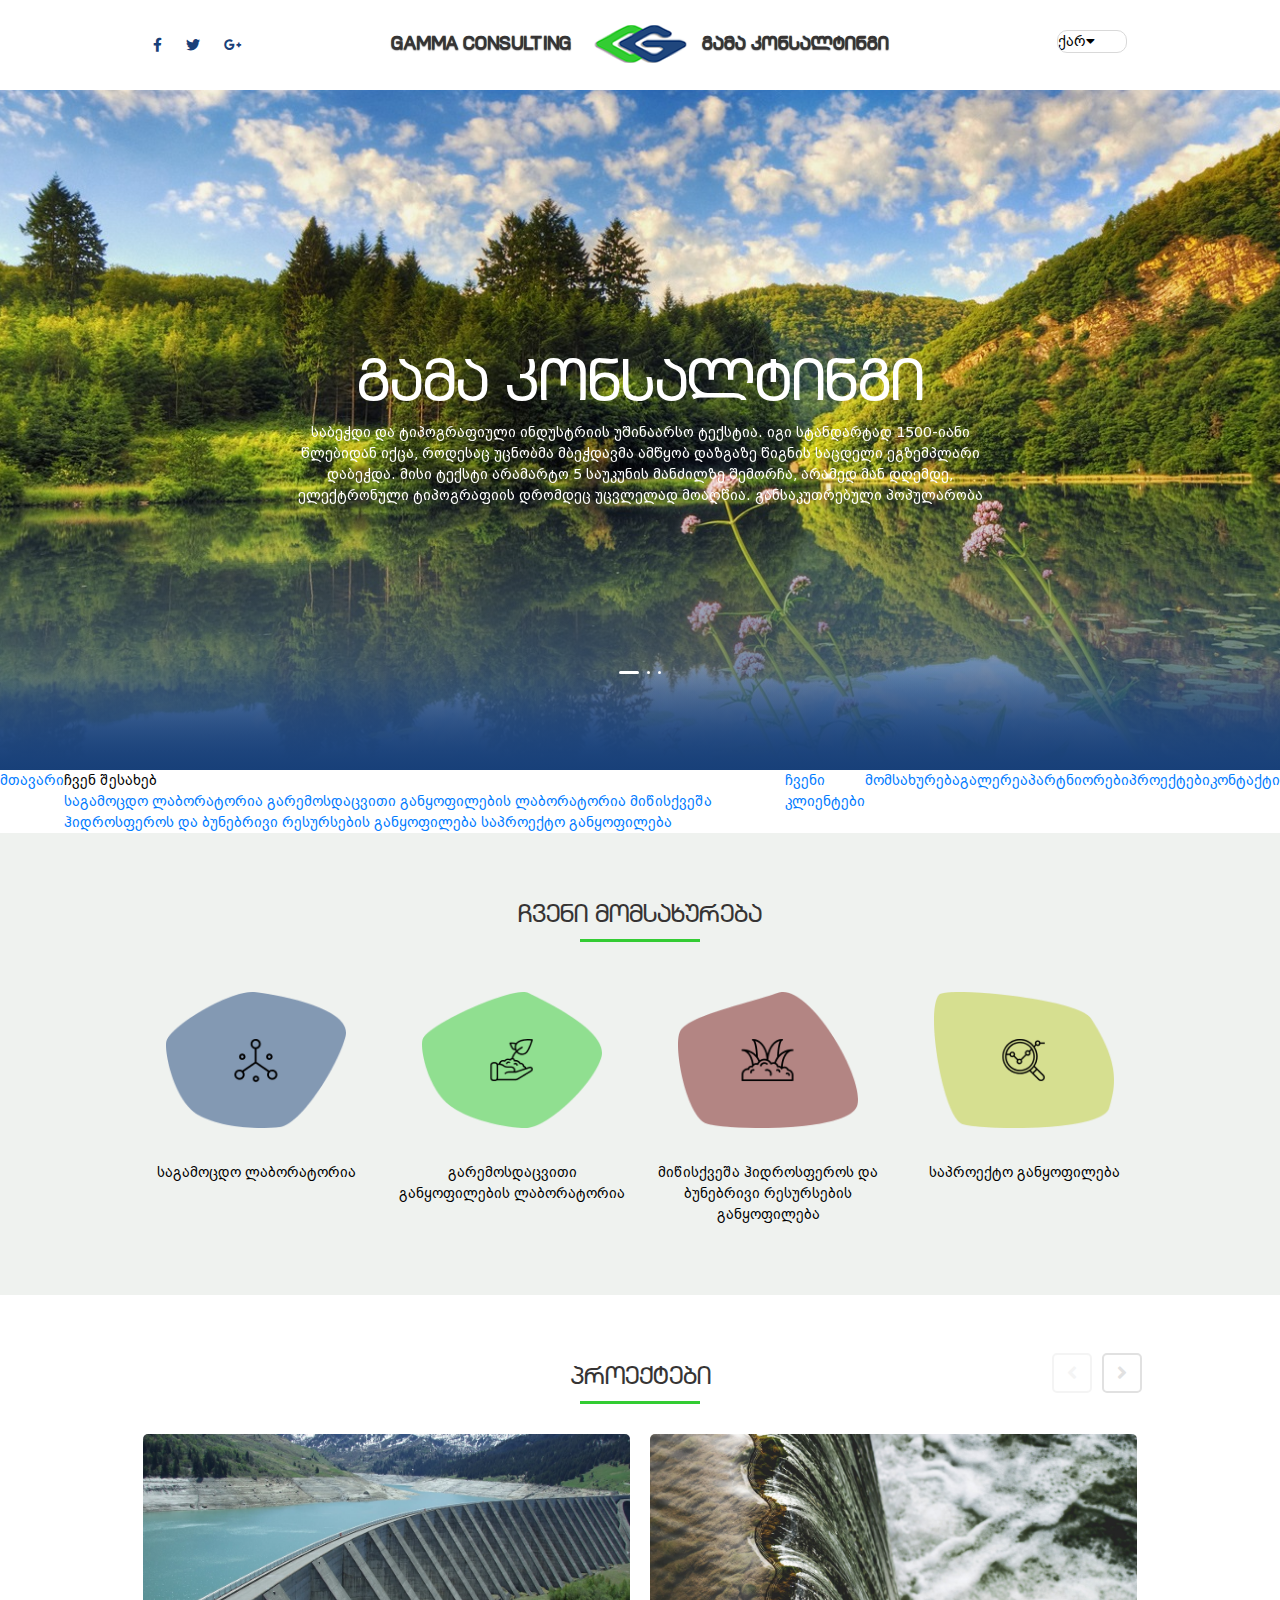
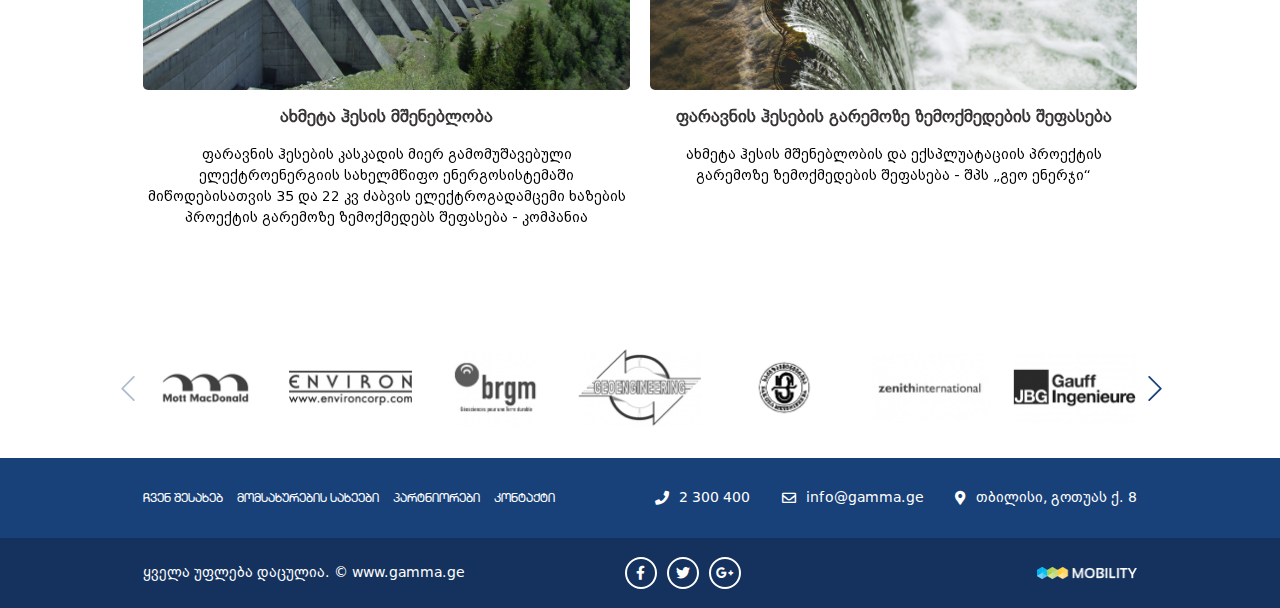
==== commit c0d92dae: "." ====
--- a/index.html
+++ b/index.html
@@ -35,7 +35,7 @@
     <link rel="stylesheet" href="plugins/bootstrap-select/dist/css/bootstrap-select.css">
     <link type="text/css" rel="stylesheet" href="plugins/swiperSlider/css/swiper.min.css">
     <!--Custom Css-->
-    <link href="styles/css/style-ka.css" rel="stylesheet">
+    <link href="styles/css/style-ge.css" rel="stylesheet">
 
 </head>
 <body class="site">
--- a/styles/css/style-ge.css
+++ b/styles/css/style-ge.css
@@ -0,0 +1 @@
+.site,h2{display:-ms-flexbox;display:-webkit-flex}.ellipsis,.overflow-hidden,svg:not(:root){overflow:hidden}progress,sub,sup{vertical-align:baseline}h2,sub,sup{position:relative}.mt-0{margin-top:0!important}.mt-1{margin-top:1px!important}.mt-2{margin-top:2px!important}.mt-3{margin-top:3px!important}.mt-4{margin-top:4px!important}.mt-5{margin-top:5px!important}.mt-6{margin-top:6px}.mt-7{margin-top:7px}.mt-8{margin-top:8px}.mt-9{margin-top:9px}.mt-10{margin-top:10px}.mt-11{margin-top:11px}.mt-12{margin-top:12px}.mt-13{margin-top:13px}.mt-14{margin-top:14px}.mt-15{margin-top:15px}.mt-16{margin-top:16px}.mt-17{margin-top:17px}.mt-18{margin-top:18px}.mt-19{margin-top:19px}.mt-20{margin-top:20px}.mt-21{margin-top:21px}.mt-22{margin-top:22px}.mt-23{margin-top:23px}.mt-24{margin-top:24px}.mt-25{margin-top:25px}.mt-30{margin-top:30px}.mt-35{margin-top:35px}.mt-40{margin-top:40px}.mt-45{margin-top:45px}.mt-50{margin-top:50px}.mt-55{margin-top:55px}.mt-60{margin-top:60px}.mt-65{margin-top:65px}.mt-70{margin-top:70px}.mt-75{margin-top:75px}.mt-80{margin-top:80px}.mt-85{margin-top:85px}.mt-90{margin-top:90px}.mt-95{margin-top:95px}.mt-100{margin-top:100px}.mt-105{margin-top:105px}.mt-110{margin-top:110px}.mt-115{margin-top:115px}.mt-120{margin-top:120px}.mt-125{margin-top:125px}.mt-130{margin-top:130px}.mt-135{margin-top:135px}.mt-140{margin-top:140px}.mt-145{margin-top:145px}.mt-150{margin-top:150px}.mt-155{margin-top:155px}.mt-160{margin-top:160px}.mt-165{margin-top:165px}.mt-170{margin-top:170px}.mt-175{margin-top:175px}.mt-180{margin-top:180px}.mt-185{margin-top:185px}.mt-190{margin-top:190px}.mt-195{margin-top:195px}.mt-200{margin-top:200px}.ml-0{margin-left:0!important}.ml-1{margin-left:1px!important}.ml-2{margin-left:2px!important}.ml-3{margin-left:3px!important}.ml-4{margin-left:4px!important}.ml-5{margin-left:5px!important}.ml-6{margin-left:6px}.ml-7{margin-left:7px}.ml-8{margin-left:8px}.ml-9{margin-left:9px}.ml-10{margin-left:10px}.ml-11{margin-left:11px}.ml-12{margin-left:12px}.ml-13{margin-left:13px}.ml-14{margin-left:14px}.ml-15{margin-left:15px}.ml-16{margin-left:16px}.ml-17{margin-left:17px}.ml-18{margin-left:18px}.ml-19{margin-left:19px}.ml-20{margin-left:20px}.ml-25{margin-left:25px}.ml-30{margin-left:30px}.ml-35{margin-left:35px}.ml-40{margin-left:40px}.ml-45{margin-left:45px}.ml-50{margin-left:50px}.ml-55{margin-left:55px}.ml-60{margin-left:60px}.ml-65{margin-left:65px}.ml-70{margin-left:70px}.ml-75{margin-left:75px}.ml-80{margin-left:80px}.ml-85{margin-left:85px}.ml-90{margin-left:90px}.ml-95{margin-left:95px}.ml-100{margin-left:100px}.ml-105{margin-left:105px}.ml-110{margin-left:110px}.ml-115{margin-left:115px}.ml-120{margin-left:120px}.ml-125{margin-left:125px}.ml-130{margin-left:130px}.ml-135{margin-left:135px}.ml-140{margin-left:140px}.ml-145{margin-left:145px}.ml-150{margin-left:150px}.ml-155{margin-left:155px}.ml-160{margin-left:160px}.ml-165{margin-left:165px}.ml-170{margin-left:170px}.ml-175{margin-left:175px}.ml-180{margin-left:180px}.ml-185{margin-left:185px}.ml-190{margin-left:190px}.ml-195{margin-left:195px}.ml-200{margin-left:200px}.mb-0{margin-bottom:0!important}.mb-1{margin-bottom:1px!important}.mb-2{margin-bottom:2px!important}.mb-3{margin-bottom:3px!important}.mb-4{margin-bottom:4px!important}.mb-5{margin-bottom:5px!important}.mb-6{margin-bottom:6px}.mb-7{margin-bottom:7px}.mb-8{margin-bottom:8px}.mb-9{margin-bottom:9px}.mb-10{margin-bottom:10px}.mb-11{margin-bottom:11px}.mb-12{margin-bottom:12px}.mb-13{margin-bottom:13px}.mb-14{margin-bottom:14px}.mb-15{margin-bottom:15px}.mb-16{margin-bottom:16px}.mb-17{margin-bottom:17px}.mb-18{margin-bottom:18px}.mb-19{margin-bottom:19px}.mb-20{margin-bottom:20px}.mb-25{margin-bottom:25px}.mb-30{margin-bottom:30px}.mb-35{margin-bottom:35px}.mb-40{margin-bottom:40px}.mb-45{margin-bottom:45px}.mb-50{margin-bottom:50px}.mb-55{margin-bottom:55px}.mb-60{margin-bottom:60px}.mb-65{margin-bottom:65px}.mb-70{margin-bottom:70px}.mb-75{margin-bottom:75px}.mb-80{margin-bottom:80px}.mb-85{margin-bottom:85px}.mb-90{margin-bottom:90px}.mb-95{margin-bottom:95px}.mb-100{margin-bottom:100px}.mb-105{margin-bottom:105px}.mb-110{margin-bottom:110px}.mb-115{margin-bottom:115px}.mb-120{margin-bottom:120px}.mb-125{margin-bottom:125px}.mb-130{margin-bottom:130px}.mb-135{margin-bottom:135px}.mb-140{margin-bottom:140px}.mb-145{margin-bottom:145px}.mb-150{margin-bottom:150px}.mb-155{margin-bottom:155px}.mb-160{margin-bottom:160px}.mb-165{margin-bottom:165px}.mb-170{margin-bottom:170px}.mb-175{margin-bottom:175px}.mb-180{margin-bottom:180px}.mb-185{margin-bottom:185px}.mb-190{margin-bottom:190px}.mb-195{margin-bottom:195px}.mb-200{margin-bottom:200px}label,p,ul{margin-bottom:0}.mr-0{margin-right:0!important}.mr-1{margin-right:1px!important}.mr-2{margin-right:2px!important}.mr-3{margin-right:3px!important}.mr-4{margin-right:4px!important}.mr-5{margin-right:5px!important}.mr-6{margin-right:6px}.mr-7{margin-right:7px}.mr-8{margin-right:8px}.mr-9{margin-right:9px}.mr-10{margin-right:10px}.mr-11{margin-right:11px}.mr-12{margin-right:12px}.mr-13{margin-right:13px}.mr-14{margin-right:14px}.mr-15{margin-right:15px}.mr-16{margin-right:16px}.mr-17{margin-right:17px}.mr-18{margin-right:18px}.mr-19{margin-right:19px}.mr-20{margin-right:20px}.mr-25{margin-right:25px}.mr-30{margin-right:30px}.mr-35{margin-right:35px}.mr-40{margin-right:40px}.mr-45{margin-right:45px}.mr-50{margin-right:50px}.mr-55{margin-right:55px}.mr-60{margin-right:60px}.mr-65{margin-right:65px}.mr-70{margin-right:70px}.mr-75{margin-right:75px}.mr-80{margin-right:80px}.mr-85{margin-right:85px}.mr-90{margin-right:90px}.mr-95{margin-right:95px}.mr-100{margin-right:100px}.mr-105{margin-right:105px}.mr-110{margin-right:110px}.mr-115{margin-right:115px}.mr-120{margin-right:120px}.mr-125{margin-right:125px}.mr-130{margin-right:130px}.mr-135{margin-right:135px}.mr-140{margin-right:140px}.mr-145{margin-right:145px}.mr-150{margin-right:150px}.mr-155{margin-right:155px}.mr-160{margin-right:160px}.mr-165{margin-right:165px}.mr-170{margin-right:170px}.mr-175{margin-right:175px}.mr-180{margin-right:180px}.mr-185{margin-right:185px}.mr-190{margin-right:190px}.mr-195{margin-right:195px}.mr-200{margin-right:200px}*,h1,h2,h3,h4,h5,h6{margin:0}.pr-0{padding-right:0!important}.pr-1{padding-right:1px!important}.pr-2{padding-right:2px!important}.pr-3{padding-right:3px!important}.pr-4{padding-right:4px!important}.pr-5{padding-right:5px!important}.pr-6{padding-right:6px}.pr-7{padding-right:7px}.pr-8{padding-right:8px}.pr-9{padding-right:9px}.pr-10{padding-right:10px}.pr-11{padding-right:11px}.pr-12{padding-right:12px}.pr-13{padding-right:13px}.pr-14{padding-right:14px}.pr-15{padding-right:15px}.pr-16{padding-right:16px}.pr-17{padding-right:17px}.pr-18{padding-right:18px}.pr-19{padding-right:19px}.pr-20{padding-right:20px}.pr-25{padding-right:25px}.pr-30{padding-right:30px}.pr-35{padding-right:35px}.pr-40{padding-right:40px}.pr-45{padding-right:45px}.pr-50{padding-right:50px}.pr-55{padding-right:55px}.pr-60{padding-right:60px}.pr-65{padding-right:65px}.pr-70{padding-right:70px}.pr-75{padding-right:75px}.pr-80{padding-right:80px}.pr-85{padding-right:85px}.pr-90{padding-right:90px}.pr-95{padding-right:95px}.pr-100{padding-right:100px}.pr-105{padding-right:105px}.pr-110{padding-right:110px}.pr-115{padding-right:115px}.pr-120{padding-right:120px}.pr-125{padding-right:125px}.pr-130{padding-right:130px}.pr-135{padding-right:135px}.pr-140{padding-right:140px}.pr-145{padding-right:145px}.pr-150{padding-right:150px}.pr-155{padding-right:155px}.pr-160{padding-right:160px}.pr-165{padding-right:165px}.pr-170{padding-right:170px}.pr-175{padding-right:175px}.pr-180{padding-right:180px}.pr-185{padding-right:185px}.pr-190{padding-right:190px}.pr-195{padding-right:195px}.pr-200{padding-right:200px}.pl-0{padding-left:0!important}.pl-1{padding-left:1px!important}.pl-2{padding-left:2px!important}.pl-3{padding-left:3px!important}.pl-4{padding-left:4px!important}.pl-5{padding-left:5px!important}.pl-6{padding-left:6px}.pl-7{padding-left:7px}.pl-8{padding-left:8px}.pl-9{padding-left:9px}.pl-10{padding-left:10px}.pl-11{padding-left:11px}.pl-12{padding-left:12px}.pl-13{padding-left:13px}.pl-14{padding-left:14px}.pl-15{padding-left:15px}.pl-16{padding-left:16px}.pl-17{padding-left:17px}.pl-18{padding-left:18px}.pl-19{padding-left:19px}.pl-20{padding-left:20px}.pl-25{padding-left:25px}.pl-30{padding-left:30px}.pl-35{padding-left:35px}.pl-40{padding-left:40px}.pl-45{padding-left:45px}.pl-50{padding-left:50px}.pl-55{padding-left:55px}.pl-60{padding-left:60px}.pl-65{padding-left:65px}.pl-70{padding-left:70px}.pl-75{padding-left:75px}.pl-80{padding-left:80px}.pl-85{padding-left:85px}.pl-90{padding-left:90px}.pl-95{padding-left:95px}.pl-100{padding-left:100px}.pl-105{padding-left:105px}.pl-110{padding-left:110px}.pl-115{padding-left:115px}.pl-120{padding-left:120px}.pl-125{padding-left:125px}.pl-130{padding-left:130px}.pl-135{padding-left:135px}.pl-140{padding-left:140px}.pl-145{padding-left:145px}.pl-150{padding-left:150px}.pl-155{padding-left:155px}.pl-160{padding-left:160px}.pl-165{padding-left:165px}.pl-170{padding-left:170px}.pl-175{padding-left:175px}.pl-180{padding-left:180px}.pl-185{padding-left:185px}.pl-190{padding-left:190px}.pl-195{padding-left:195px}.pl-200{padding-left:200px}.pt-0{padding-top:0!important}.pt-1{padding-top:1px!important}.pt-2{padding-top:2px!important}.pt-3{padding-top:3px!important}.pt-4{padding-top:4px!important}.pt-5{padding-top:5px!important}.pt-6{padding-top:6px}.pt-7{padding-top:7px}.pt-8{padding-top:8px}.pt-9{padding-top:9px}.pt-10{padding-top:10px}.pt-11{padding-top:11px}.pt-12{padding-top:12px}.pt-13{padding-top:13px}.pt-14{padding-top:14px}.pt-15{padding-top:15px}.pt-16{padding-top:16px}.pt-17{padding-top:17px}.pt-18{padding-top:18px}.pt-19{padding-top:19px}.pt-20{padding-top:20px}.pt-25{padding-top:25px}.pt-30{padding-top:30px}.pt-35{padding-top:35px}.pt-40{padding-top:40px}.pt-45{padding-top:45px}.pt-50{padding-top:50px}.pt-55{padding-top:55px}.pt-60{padding-top:60px}.pt-65{padding-top:65px}.pt-70{padding-top:70px}.pt-75{padding-top:75px}.pt-80{padding-top:80px}.pt-85{padding-top:85px}.pt-90{padding-top:90px}.pt-95{padding-top:95px}.pt-100{padding-top:100px}.pt-105{padding-top:105px}.pt-110{padding-top:110px}.pt-115{padding-top:115px}.pt-120{padding-top:120px}.pt-125{padding-top:125px}.pt-130{padding-top:130px}.pt-135{padding-top:135px}.pt-140{padding-top:140px}.pt-145{padding-top:145px}.pt-150{padding-top:150px}.pt-155{padding-top:155px}.pt-160{padding-top:160px}.pt-165{padding-top:165px}.pt-170{padding-top:170px}.pt-175{padding-top:175px}.pt-180{padding-top:180px}.pt-185{padding-top:185px}.pt-190{padding-top:190px}.pt-195{padding-top:195px}.pt-200{padding-top:200px}.pb-0{padding-bottom:0!important}.pb-1{padding-bottom:1px!important}.pb-2{padding-bottom:2px!important}.pb-3{padding-bottom:3px!important}.pb-4{padding-bottom:4px!important}.pb-5{padding-bottom:5px!important}.pb-6{padding-bottom:6px}.pb-7{padding-bottom:7px}.pb-8{padding-bottom:8px}.pb-9{padding-bottom:9px}.pb-10{padding-bottom:10px}.pb-11{padding-bottom:11px}.pb-12{padding-bottom:12px}.pb-13{padding-bottom:13px}.pb-14{padding-bottom:14px}.pb-15{padding-bottom:15px}.pb-16{padding-bottom:16px}.pb-17{padding-bottom:17px}.pb-18{padding-bottom:18px}.pb-19{padding-bottom:19px}.pb-20{padding-bottom:20px}.pb-25{padding-bottom:25px}.pb-30{padding-bottom:30px}.pb-35{padding-bottom:35px}.pb-40{padding-bottom:40px}.pb-45{padding-bottom:45px}.pb-50{padding-bottom:50px}.pb-55{padding-bottom:55px}.pb-60{padding-bottom:60px}.pb-65{padding-bottom:65px}.pb-70{padding-bottom:70px}.pb-75{padding-bottom:75px}.pb-80{padding-bottom:80px}.pb-85{padding-bottom:85px}.pb-90{padding-bottom:90px}.pb-95{padding-bottom:95px}.pb-100{padding-bottom:100px}.pb-105{padding-bottom:105px}.pb-110{padding-bottom:110px}.pb-115{padding-bottom:115px}.pb-120{padding-bottom:120px}.pb-125{padding-bottom:125px}.pb-130{padding-bottom:130px}.pb-135{padding-bottom:135px}.pb-140{padding-bottom:140px}.pb-145{padding-bottom:145px}.pb-150{padding-bottom:150px}.pb-155{padding-bottom:155px}.pb-160{padding-bottom:160px}.pb-165{padding-bottom:165px}.pb-170{padding-bottom:170px}.pb-175{padding-bottom:175px}.pb-180{padding-bottom:180px}.pb-185{padding-bottom:185px}.pb-190{padding-bottom:190px}.pb-195{padding-bottom:195px}.pb-200{padding-bottom:200px}*,legend{padding:0}.h-0{height:0}.h-1{height:1px}.h-2{height:2px}.h-3{height:3px}.h-4{height:4px}.h-5{height:5px}.h-6{height:6px}.h-7{height:7px}.h-8{height:8px}.h-9{height:9px}.h-10{height:10px}.h-11{height:11px}.h-12{height:12px}.h-13{height:13px}.h-14{height:14px}.h-15{height:15px}.h-16{height:16px}.h-17{height:17px}.h-18{height:18px}.h-19{height:19px}.h-20{height:20px}.h-21{height:21px}.h-22{height:22px}.h-23{height:23px}.h-24{height:24px}.h-25{height:25px!important}.h-30{height:30px}.h-35{height:35px}.h-40{height:40px}.h-45{height:45px}.h-50{height:50px!important}.h-55{height:55px}.h-60{height:60px}.h-65{height:65px}.h-70{height:70px}.h-75{height:75px!important}.h-80{height:80px}.h-85{height:85px}.h-90{height:90px}.h-95{height:95px}.h-100{height:100px!important}.h-105{height:105px}.h-110{height:110px}.h-115{height:115px}.h-120{height:120px}.h-125{height:125px}.h-130{height:130px}.h-135{height:135px}.h-140{height:140px}.h-145{height:145px}.h-150{height:150px}.h-155{height:155px}.h-160{height:160px}.h-165{height:165px}.h-170{height:170px}.h-175{height:175px}.h-180{height:180px}.h-185{height:185px}.h-190{height:190px}.h-195{height:195px}.h-200{height:200px}.h-205{height:205px}.h-210{height:210px}.h-215{height:215px}.h-220{height:220px}.h-225{height:225px}.h-230{height:230px}.h-235{height:235px}.h-240{height:240px}.h-245{height:245px}.h-250{height:250px}.h-255{height:255px}.h-260{height:260px}.h-265{height:265px}.h-270{height:270px}.h-275{height:275px}.h-280{height:280px}.h-285{height:285px}.h-290{height:290px}.h-295{height:295px}.h-300{height:300px}.menu .inner-menu-container:after,h2:after{height:3px;content:''}.w-0{width:0}.w-1{width:1px}.w-2{width:2px}.w-3{width:3px}.w-4{width:4px}.w-5{width:5px}.w-6{width:6px}.w-7{width:7px}.w-8{width:8px}.w-9{width:9px}.w-10{width:10px}.w-11{width:11px}.w-12{width:12px}.w-13{width:13px}.w-14{width:14px}.w-15{width:15px}.w-16{width:16px}.w-17{width:17px}.w-18{width:18px}.w-19{width:19px}.w-20{width:20px}.w-21{width:21px}.w-22{width:22px}.w-23{width:23px}.w-24{width:24px}.w-25{width:25px!important}.w-30{width:30px}.w-35{width:35px}.w-40{width:40px}.w-45{width:45px}.w-50{width:50px!important}.w-55{width:55px}.w-60{width:60px}.w-65{width:65px}.w-70{width:70px}.w-75{width:75px!important}.w-80{width:80px}.w-85{width:85px}.w-90{width:90px}.w-95{width:95px}.w-100{width:100px!important}.w-105{width:105px}.w-110{width:110px}.w-115{width:115px}.w-120{width:120px}.w-125{width:125px}.w-130{width:130px}.w-135{width:135px}.w-140{width:140px}.w-145{width:145px}.w-150{width:150px}.w-155{width:155px}.w-160{width:160px}.w-165{width:165px}.w-170{width:170px}.w-175{width:175px}.w-180{width:180px}.w-185{width:185px}.w-190{width:190px}.w-195{width:195px}.w-200{width:200px}.w-205{width:205px}.w-210{width:210px}.w-215{width:215px}.w-220{width:220px}.w-225{width:225px}.w-230{width:230px}.w-235{width:235px}.w-240{width:240px}.w-245{width:245px}.w-250{width:250px}.w-255{width:255px}.w-260{width:260px}.w-265{width:265px}.w-270{width:270px}.w-275{width:275px}.w-280{width:280px}.w-285{width:285px}.w-290{width:290px}.w-295{width:295px}.w-300{width:300px}:focus,a:focus,button:focus{outline:0}a:hover{text-decoration:none}a,button,i,input,li,textarea{-webkit-transition:all .2s linear;-moz-transition:all .2s linear;-o-transition:all .2s linear;transition:all .2s linear}ul{list-style:none}/*! normalize.css v7.0.0 | MIT License | github.com/necolas/normalize.css */html{line-height:1.15;-ms-text-size-adjust:100%;-webkit-text-size-adjust:100%}body,html{height:100%}.site{display:-webkit-box;display:flex;-webkit-box-orient:vertical;-webkit-box-direction:normal;-webkit-flex-direction:column;-ms-flex-direction:column;flex-direction:column}audio,canvas,progress,video{display:inline-block}.site__footer,.site__header{-webkit-box-flex:0;-webkit-flex:none;-ms-flex:none;flex:none}.site__content{-webkit-box-flex:1;-webkit-flex:1 0 auto;-ms-flex:1 0 auto;flex:1 0 auto;width:100%}.ellipsis{white-space:nowrap;text-overflow:ellipsis}.visibility-visible{visibility:visible;opacity:1}.visibility-hidden{visibility:hidden;opacity:0}button,hr,input{overflow:visible}hr{box-sizing:content-box;height:0}code,kbd,pre,samp{font-family:monospace,monospace;font-size:1em}a{background-color:transparent;-webkit-text-decoration-skip:objects}abbr[title]{border-bottom:none;text-decoration:underline;text-decoration:underline dotted}dfn{font-style:italic}mark{background-color:#ff0;color:#000}small{font-size:80%}sub,sup{font-size:75%;line-height:0}sub{bottom:-.25em}sup{top:-.5em}audio:not([controls]){display:none;height:0}img{border-style:none}button,input,optgroup,select,textarea{font-size:100%;line-height:1.15;margin:0}button,select{text-transform:none}[type=reset],[type=submit],button,html [type=button]{-webkit-appearance:button}[type=button]::-moz-focus-inner,[type=reset]::-moz-focus-inner,[type=submit]::-moz-focus-inner,button::-moz-focus-inner{border-style:none;padding:0}[type=button]:-moz-focusring,[type=reset]:-moz-focusring,[type=submit]:-moz-focusring,button:-moz-focusring{outline:ButtonText dotted 1px}fieldset{padding:.35em .75em .625em}legend{box-sizing:border-box;color:inherit;display:table;max-width:100%;white-space:normal}textarea{overflow:auto}[type=checkbox],[type=radio]{box-sizing:border-box;padding:0}[type=number]::-webkit-inner-spin-button,[type=number]::-webkit-outer-spin-button{height:auto}[type=search]{-webkit-appearance:textfield;outline-offset:-2px}[type=search]::-webkit-search-cancel-button,[type=search]::-webkit-search-decoration{-webkit-appearance:none}::-webkit-file-upload-button{-webkit-appearance:button;font:inherit}body,p,ul li{font-family:excelsior;font-size:14px;color:#000}details,menu{display:block}summary{display:list-item}[hidden],template{display:none}@font-face{font-family:grammatika;src:url(../fonts/fonts/ASGrammatika.eot);src:url(../fonts/fonts/ASGrammatika.eot?#iefix) format("embedded-opentype"),url(../fonts/fonts/ASGrammatika.woff2) format("woff2"),url(../fonts/fonts/ASGrammatikawoff) format("woff"),url(../fonts/fonts/ASGrammatika.ttf) format("truetype"),url(../fonts/fonts/ASGrammatika.svg#ASGrammatikaGeoMtavruli1) format("svg");font-weight:400;font-style:normal}@font-face{font-family:excelsior;src:url(../fonts/fonts/excelsior.eot);src:url(../fonts/fonts/excelsior.eot?#iefix) format("embedded-opentype"),url(../fonts/fonts/excelsior.woff2) format("woff2"),url(../fonts/fonts/excelsior.woff) format("woff"),url(../fonts/fonts/excelsior.ttf) format("truetype"),url(../fonts/fonts/excelsior.svg#BPGExcelsior) format("svg");font-weight:400;font-style:normal}body{background:0 0}@media (min-width:1200px){.container{max-width:80%!important}}h2,h3{font-family:grammatika;color:#363434}h2{font-size:24px;display:-webkit-box;display:-moz-box;display:flex;-webkit-box-pack:center;-moz-box-pack:center;-ms-flex-pack:center;-webkit-justify-content:center;justify-content:center;text-align:center}h2:after{position:absolute;width:120px;background-color:#3c3;bottom:-10px}@media (max-width:360px){h2{font-size:20px}}h3{font-size:18px;font-weight:700;margin-bottom:15px}@media (max-width:767px){h3{margin-bottom:0;margin-top:15px}}h4{font-family:excelsior;font-size:16px;color:#363434;font-weight:700;text-align:center;margin:20px 0 15px}.w-100-p{width:100%!important}.menu{background-color:#184079;height:70px;width:100%}.menu .inner-menu-container,.menu .menu-link{height:100%;margin:0 10px;position:relative;display:-webkit-box;display:-moz-box;display:-ms-flexbox;display:-webkit-flex;display:flex;-webkit-box-align:center;-moz-box-align:center;-ms-flex-align:center;-webkit-align-items:center;align-items:center;font-family:grammatika;font-size:18px;color:#fff;text-transform:uppercase}.menu .inner-menu-container .inner-menu,.menu .menu-link .inner-menu{transition:.8s;position:absolute;width:350px;background-color:#3c3;top:100%;z-index:3;-webkit-border-bottom-right-radius:10px!important;-moz-border-radius-bottomright:10px!important;border-bottom-right-radius:10px!important;-webkit-border-bottom-left-radius:10px!important;-moz-border-radius-bottomleft:10px!important;border-bottom-left-radius:10px!important;-webkit-flex-direction:column;flex-direction:column;display:none;box-shadow:0 0 4px 0 #000}.menu .inner-menu-container .inner-menu .inner-menu-link,.menu .menu-link .inner-menu .inner-menu-link{font-family:excelsior;font-size:14px;color:#fff;padding:10px 0 10px 30px}.menu .inner-menu-container .inner-menu .inner-menu-link:hover,.menu .menu-link .inner-menu .inner-menu-link:hover{background-color:#2fbc2f}.menu .inner-menu-container .inner-menu .inner-menu-link:last-child,.menu .menu-link .inner-menu .inner-menu-link:last-child{-webkit-border-bottom-right-radius:10px!important;-moz-border-radius-bottomright:10px!important;border-bottom-right-radius:10px!important;-webkit-border-bottom-left-radius:10px!important;-moz-border-radius-bottomleft:10px!important;border-bottom-left-radius:10px!important}@media (max-width:1199px){.menu .inner-menu-container,.menu .menu-link{font-size:16px;margin:0 8px}}.menu a.menu-link:hover{opacity:.7}.menu .inner-menu-container{position:relative}.menu .inner-menu-container:after{position:absolute;width:0;transition:.5s;background-color:#3c3;bottom:12px;left:0;right:0;margin:auto}.menu .inner-menu-container:hover .inner-menu{display:-webkit-box;display:-moz-box;display:-ms-flexbox;display:-webkit-flex;display:flex}.menu .inner-menu-container:hover:after{width:60px}.seemore{margin-top:30px}.seemore .seemore-btn{margin:0 5px;cursor:pointer;outline:0;padding:14px 30px 10px;background-color:#184079;border:1px solid #184079;-webkit-border-radius:4px!important;-moz-border-radius:4px!important;-ms-border-radius:4px!important;border-radius:4px!important;font-family:grammatika;font-size:14px;color:#fff}.seemore .seemore-btn:hover{background-color:#fff;color:#184079}.content-menu .menu-link{font-size:14px}.site__header{box-shadow:0 1px 8px 0 #e2e2e2}.site__header .header{height:90px}.site__header .header .row{height:100%}.site__header .header .row .header-social .social-link{margin:0 10px;color:#184079}.site__header .header .row .header-social .social-link:hover{color:#3c3}@media (max-width:991px){.menu{display:none!important}.site__header .header .row .header-social .social-link{display:none}}.site__header .header .row .header-social .burger-btn{width:50px;height:50px;border:1px solid #d9d9d9;display:-webkit-box;display:-moz-box;display:-ms-flexbox;display:-webkit-flex;display:flex;-webkit-flex-direction:column;flex-direction:column;-webkit-box-align:center;-moz-box-align:center;-ms-flex-align:center;-webkit-align-items:center;align-items:center;-webkit-box-pack:center;-moz-box-pack:center;-ms-flex-pack:center;-webkit-justify-content:center;justify-content:center;-webkit-border-radius:10px!important;-moz-border-radius:10px!important;-ms-border-radius:10px!important;border-radius:10px!important}.site__header .header .row .header-social .burger-btn span{width:25px;height:3px;margin:3px;background-color:#184079;display:block}@media (min-width:992px){.site__header .header .row .header-social .burger-btn{display:none}}.site__header .header .row .header-social .burger-nav{width:100%;height:100vh;background-color:#184079;position:fixed;z-index:12;top:0;overflow:auto;transition:.8s;opacity:0;visibility:hidden;left:0}.site__header .header .row .header-social .burger-nav .close-btn{width:20px;position:absolute;top:20px;right:20px}.site__header .header .row .header-social .burger-nav .burger-soc{margin:20px;display:flex}.site__header .header .row .header-social .burger-nav .burger-soc .social-link{display:block;color:#fff}.site__header .header .row .header-social .burger-nav .burger-menu .burger-inner-menu-container .fa-angle-down,.site__header .header .row .header-social .burger-nav .burger-menu .burger-inner-menu-container.active .fa-angle-right,.site__header .header .row .header-social .burger-nav .burger-menu .burger-menu-link .fa-angle-down{display:none}.site__header .header .row .header-social .burger-nav .burger-menu{margin:30px}.site__header .header .row .header-social .burger-nav .burger-menu .burger-inner-menu-container,.site__header .header .row .header-social .burger-nav .burger-menu .burger-menu-link{margin:10px 0;max-height:24px;overflow:hidden;font-family:grammatika;font-size:16px;color:#fff;text-transform:uppercase}.site__header .header .row .header-social .burger-nav .burger-menu .burger-inner-menu-container .burger-inner-menu,.site__header .header .row .header-social .burger-nav .burger-menu .burger-menu-link .burger-inner-menu{transition:1.5s;margin-top:15px}.site__header .header .row .header-social .burger-nav .burger-menu .burger-inner-menu-container .burger-inner-menu .burger-inner-menu-link,.site__header .header .row .header-social .burger-nav .burger-menu .burger-menu-link .burger-inner-menu .burger-inner-menu-link{transition:1.5s;font-family:grammatika;font-size:14px;color:#fff;margin:5px 20px}.site__header .header .row .header-social .burger-nav .burger-menu .burger-inner-menu-container i,.site__header .header .row .header-social .burger-nav .burger-menu .burger-menu-link i{margin-left:15px}.site__header .header .row .header-social .burger-nav .burger-menu .burger-inner-menu-container.active{transition:1.5s;max-height:100%}.site__header .header .row .header-social .burger-nav .burger-menu .burger-inner-menu-container.active .fa-angle-down{display:block}.site__header .header .row .header-social .burger-nav.active{transition:.8s;opacity:1;visibility:visible}.site__header .header .row .logo img{width:110px;height:70px}.site__header .header .row .logo .logo-title{margin:0 10px;font-weight:700;text-shadow:0 1px 1px #363434;font-family:grammatika;font-size:18px;color:#363434}@media (max-width:991px){.site__header .header .row .logo .logo-title{display:none}}.site__header .header .row .lang{position:relative;margin-right:10px;width:70px;margin-top:-15px}.site__header .header .row .lang .language-bar{position:absolute;left:0;width:100%;list-style:none;z-index:2;display:-webkit-box;display:-moz-box;display:-ms-flexbox;display:-webkit-flex;display:flex;-webkit-flex-direction:column;flex-direction:column;border:1px solid #d9d9d9;background:#fff;-webkit-border-radius:10px!important;-moz-border-radius:10px!important;-ms-border-radius:10px!important;border-radius:10px!important;overflow:hidden}.site__header .header .row .lang .language-bar li.current{display:-webkit-box;display:-moz-box;display:-ms-flexbox;display:-webkit-flex;display:flex;-webkit-box-align:center;-moz-box-align:center;-ms-flex-align:center;-webkit-align-items:center;align-items:center;cursor:pointer}.site__header .header .row .lang .language-bar li.current i{position:absolute;right:10px}.site__header .header .row .lang .language-bar li a,.site__header .header .row .lang .language-bar li.current{font-family:grammatika;font-size:12px;color:#184079;position:relative;padding:5px 10px;transition:.5s}.site__header .header .row .lang .language-bar li:not(.current){display:none}.site__header .header .row .lang .language-bar li.active{display:-webkit-box;display:-moz-box;display:-ms-flexbox;display:-webkit-flex;display:flex;-webkit-box-align:center;-moz-box-align:center;-ms-flex-align:center;-webkit-align-items:center;align-items:center}.site__header .header .row .lang .language-bar li a{display:block;width:100%}.site__header .header .row .lang .language-bar li a:hover{background-color:#f5f5f5}.site__content .main-slider .swiper-container{height:680px}.site__content .main-slider .swiper-container .swiper-slide .bg-slide{background:linear-gradient(to bottom,transparent,#2b5086);overflow:hidden;position:absolute;width:100%;height:300px;bottom:0}.site__content .main-slider .swiper-container .swiper-slide .bg-btm{background:linear-gradient(to bottom,transparent,#184079);width:100%;position:absolute;bottom:0;height:100px}.site__content .main-slider .swiper-container .swiper-slide .slider-text{position:absolute;top:0;width:100%;height:100%;text-align:center;display:-webkit-box;display:-moz-box;display:-ms-flexbox;display:-webkit-flex;display:flex;-webkit-box-align:center;-moz-box-align:center;-ms-flex-align:center;-webkit-align-items:center;align-items:center;-webkit-box-pack:center;-moz-box-pack:center;-ms-flex-pack:center;-webkit-justify-content:center;justify-content:center;-webkit-flex-direction:column;flex-direction:column}.site__content .main-slider .swiper-container .swiper-slide .slider-text h1{font-family:grammatika;font-size:57px;color:#fff}@media (max-width:767px){.site__content .main-slider .swiper-container .swiper-slide .slider-text h1{font-size:42px}}@media (max-width:575px){.site__content .main-slider .swiper-container .swiper-slide .slider-text h1{font-size:28px}}.site__content .main-slider .swiper-container .swiper-slide .slider-text p{font-family:excelsior;font-size:14px;color:#fff;width:700px}@media (max-width:767px){.site__content .main-slider .swiper-container .swiper-slide .slider-text p{width:550px}}@media (max-width:575px){.site__content .main-slider .swiper-container .swiper-slide .slider-text p{width:300px}}.site__content .main-slider .swiper-container .swiper-slide img{width:100%;height:100%;object-fit:cover;object-position:center}@media (max-width:767px){.site__content .main-slider .swiper-container{height:600px}}.site__content .main-slider .swiper-pagination{bottom:90px}.site__content .main-slider .swiper-pagination .swiper-pagination-bullet{width:3px;height:3px;background-color:#fff;opacity:1;-webkit-border-radius:50%!important;-moz-border-radius:50%!important;-ms-border-radius:50%!important;border-radius:50%!important}.site__content .projects .s2 .swiper-slide:hover,.site__content .service .service-block .service-item:hover{opacity:.7}.site__content .main-slider .swiper-pagination .swiper-pagination-bullet-active{-webkit-border-radius:20px!important;-moz-border-radius:20px!important;-ms-border-radius:20px!important;border-radius:20px!important;width:20px}.site__content .service{background-color:#eff2ef;padding:70px 0}.site__content .service .service-block{margin-top:60px}.site__content .service .service-block .service-item{text-align:center;display:-webkit-box;display:-moz-box;display:-ms-flexbox;display:-webkit-flex;display:flex;-webkit-flex-direction:column;flex-direction:column;-webkit-box-align:center;-moz-box-align:center;-ms-flex-align:center;-webkit-align-items:center;align-items:center}.site__content .service .service-block .service-item .service-photo{height:140px;width:180px;margin-bottom:30px}.site__content .service .service-block .service-item .service-photo img{max-width:100%}@media (max-width:991px){.site__content .service .service-block .service-item{padding:10px 0}}.site__content .service .service-block::-webkit-scrollbar{display:none}.site__content .service .service-block::-webkit-scrollbar-thumb{display:none}.site__content .service h2:before{content:'';position:absolute;width:100%;height:10px;bottom:-35px;left:0;background-image:url(../../images/swiper.png);background-position:center;background-repeat:no-repeat;display:none}.site__content .partners>.container,.site__content .projects>.container{position:relative}@media (max-width:767px){.site__content .service .service-block{max-height:280px;overflow-y:hidden;overflow-x:scroll;flex-wrap:nowrap}.site__content .service h2:before{display:block}}@media (max-width:575px){.site__content .service{padding:50px 0}}.site__content .projects{padding:70px 0;position:relative}.site__content .projects .s2{margin-top:40px}.site__content .projects .s2 .swiper-slide{transition:.3s;display:-webkit-box;display:-moz-box;display:-ms-flexbox;display:-webkit-flex;display:flex;-webkit-flex-direction:column;flex-direction:column;-webkit-box-align:center;-moz-box-align:center;-ms-flex-align:center;-webkit-align-items:center;align-items:center}.site__content .projects .s2 .swiper-slide .project-image img{max-width:100%;max-height:100%;-webkit-border-radius:5px!important;-moz-border-radius:5px!important;-ms-border-radius:5px!important;border-radius:5px!important}.site__content .projects .s2 .swiper-slide .project-title{font-weight:700;margin-top:15px;font-family:excelsior;font-size:16px;color:#363434}.site__content .projects .s2 .swiper-slide p{margin-top:15px;text-align:center}.site__content .projects .swiper-button-next,.site__content .projects .swiper-button-prev{background-image:initial;width:40px;height:40px;border:2px solid #e1e1e1;-webkit-border-radius:5px!important;-moz-border-radius:5px!important;-ms-border-radius:5px!important;border-radius:5px!important;display:-webkit-box;display:-moz-box;display:-ms-flexbox;display:-webkit-flex;display:flex;-webkit-box-align:center;-moz-box-align:center;-ms-flex-align:center;-webkit-align-items:center;align-items:center;-webkit-box-pack:center;-moz-box-pack:center;-ms-flex-pack:center;-webkit-justify-content:center;justify-content:center}.site__content .projects .swiper-button-next i,.site__content .projects .swiper-button-prev i{color:#e1e1e1;font-size:20px}.site__content .projects .swiper-button-next{top:10px}.site__content .projects .swiper-button-prev{right:60px;left:initial;top:10px}@media (max-width:575px){.site__content .projects .swiper-button-next,.site__content .projects .swiper-button-prev{display:none}.site__content .projects{padding:50px 0}}.site__content .partners{margin-top:50px}.site__content .partners .s3 .swiper-slide{display:-webkit-box;display:-moz-box;display:-ms-flexbox;display:-webkit-flex;display:flex;-webkit-box-pack:center;-moz-box-pack:center;-ms-flex-pack:center;-webkit-justify-content:center;justify-content:center}.site__content .partners .s3 .swiper-slide .partner-image{width:123px;height:80px}.site__content .partners .s3 .swiper-slide .partner-image img{width:123px;height:80px;-webkit-filter:grayscale(100%);filter:grayscale(100%);transition:.3s}.site__content .partners .s3 .swiper-slide:hover img{filter:initial}.site__content .partners .swiper-button-next,.site__content .partners .swiper-button-prev{background-image:initial;top:50px}.site__content .partners .swiper-button-next img,.site__content .partners .swiper-button-prev img{width:20px;height:25px}.site__content .partners .swiper-button-next{right:-20px}.site__content .partners .swiper-button-prev{left:-10px}@media (max-width:575px){.site__content .partners .swiper-button-next{right:10px}.site__content .partners .swiper-button-prev{left:10px}.site__content .partners{margin-top:20px}}.site__content .about-us{margin-top:60px}.site__content .about-us .about-us-cont{margin-top:35px}.site__content .about-us .about-us-cont .about-image img{max-width:100%;-webkit-border-radius:5px!important;-moz-border-radius:5px!important;-ms-border-radius:5px!important;border-radius:5px!important}@media (max-width:991px){.site__content .about-us .about-us-cont .about-text{margin-top:20px}}@media (max-width:767px){.site__content .about-us{margin-top:30px}}.site__content .project-item-cont,.site__content .service-item-cont{margin-top:60px}.site__content .project-item-cont .project-bg,.site__content .project-item-cont .service-bg,.site__content .service-item-cont .project-bg,.site__content .service-item-cont .service-bg{margin-bottom:50px}.site__content .project-item-cont .project-bg img,.site__content .project-item-cont .service-bg img,.site__content .service-item-cont .project-bg img,.site__content .service-item-cont .service-bg img{max-width:100%;-webkit-border-radius:5px!important;-moz-border-radius:5px!important;-ms-border-radius:5px!important;border-radius:5px!important}.site__content .project-item-cont .project-item-text,.site__content .project-item-cont .service-item-text,.site__content .service-item-cont .project-item-text,.site__content .service-item-cont .service-item-text{margin-top:40px;text-align:center}@media (max-width:767px){.site__content .project-item-cont,.site__content .service-item-cont{margin-top:30px}}.site__content .project-cont{margin-top:60px}.site__content .project-cont .project-btns{margin-top:50px}.site__content .project-cont .project-btns .project-btn{margin:0 5px;cursor:pointer;outline:0;border:none;padding:12px 10px 10px;width:165px;-webkit-border-radius:4px!important;-moz-border-radius:4px!important;-ms-border-radius:4px!important;border-radius:4px!important;font-family:grammatika;font-size:14px;color:#000}.site__content .project-cont .project-btns .current-btn{border:1px solid #e8e8e8;background-color:#e8e8e8}.site__content .project-cont .project-btns .current-btn:hover{background-color:#fff;color:#000}.site__content .project-cont .project-btns .current-btn.active{background-color:#fff;color:#000;cursor:initial}.site__content .project-cont .project-btns .finished-btn{border:1px solid #184079;background-color:#184079;color:#fff}.site__content .project-cont .project-btns .finished-btn:hover{background-color:#fff;color:#184079}.site__content .project-cont .project-btns .finished-btn.active{background-color:#fff;color:#184079;cursor:initial}.site__content .project-cont .projects .project-item{text-align:center;padding-bottom:10px}.site__content .project-cont .projects .project-item .project-item-image img{max-width:100%;-webkit-border-radius:5px!important;-moz-border-radius:5px!important;-ms-border-radius:5px!important;border-radius:5px!important}.site__content .project-cont .projects .project-item p{max-height:70px;overflow:hidden;line-height:23px}.site__content .project-cont .projects .project-item:hover{opacity:.8}.site__content .project-cont .finished-projects{display:none}.site__content .project-cont .finished-projects.active{display:block}.site__content .project-cont .current-projects{display:none}.site__content .project-cont .current-projects.active{display:block}@media (max-width:767px){.site__content .project-cont{margin-top:30px}}.site__content .services{margin-top:60px}.site__content .services .services-cont{margin-top:40px}.site__content .services .services-cont .service-item{margin-bottom:50px}.site__content .services .services-cont .service-item .service-photo{width:100%;height:240px}.site__content .services .services-cont .service-item .service-photo img{width:100%;height:100%;object-fit:cover;object-position:center;-webkit-border-radius:4px!important;-moz-border-radius:4px!important;-ms-border-radius:4px!important;border-radius:4px!important}.site__content .services .services-cont .service-item .service-desc .service-text{max-height:150px;overflow:hidden;line-height:25px}.site__content .services .services-cont .service-item .service-desc .service-text p{margin:10px 0}.site__content .services .services-cont .service-item .service-desc .details{position:absolute;bottom:0;padding:14px 30px 10px;background-color:#184079;border:1px solid #184079;-webkit-border-radius:4px!important;-moz-border-radius:4px!important;-ms-border-radius:4px!important;border-radius:4px!important;font-family:grammatika;font-size:14px;color:#fff}.site__content .services .services-cont .service-item .service-desc .details:hover{background-color:#fff;color:#184079}@media (max-width:767px){.site__content .services .services-cont .service-item .service-desc .details{position:relative;margin-top:15px;display:inline-block}.site__content .services .services-cont .service-item .service-desc{display:-webkit-box;display:-moz-box;display:-ms-flexbox;display:-webkit-flex;display:flex;-webkit-flex-direction:column;flex-direction:column;-webkit-box-align:center;-moz-box-align:center;-ms-flex-align:center;-webkit-align-items:center;align-items:center}.site__content .services{margin-top:30px}}.site__content .gallery{margin-top:60px}.site__content .gallery .gallery-cont{margin-top:40px}.site__content .gallery .gallery-cont .gallery-album,.site__content .gallery .gallery-cont .gallery-photo{position:relative;margin:15px 10px;width:550px;height:300px}.site__content .gallery .gallery-cont .gallery-album img,.site__content .gallery .gallery-cont .gallery-photo img{width:100%;height:100%;object-position:center;object-fit:cover;-webkit-border-radius:5px!important;-moz-border-radius:5px!important;-ms-border-radius:5px!important;border-radius:5px!important}.site__content .gallery .gallery-cont .gallery-album .gallery-bg,.site__content .gallery .gallery-cont .gallery-photo .gallery-bg{opacity:0;visibility:hidden;transition:.8s;position:absolute;width:100%;height:100%;top:0;left:0;background-color:rgba(0,0,0,.6)}.site__content .gallery .gallery-cont .gallery-album:hover .gallery-bg,.site__content .gallery .gallery-cont .gallery-photo:hover .gallery-bg{opacity:1;visibility:visible}@media (max-width:575px){.site__content .gallery .gallery-cont .gallery-album,.site__content .gallery .gallery-cont .gallery-photo{height:200px;width:100%}}.site__content .gallery .gallery-cont .gallery-photo .gallery-bg .zoom{cursor:pointer;width:60px;height:60px;border:2px solid #fff;background-color:transparent;position:absolute;top:50%;left:50%;transform:translate3d(-50%,-50%,0);-webkit-border-radius:10px!important;-moz-border-radius:10px!important;-ms-border-radius:10px!important;border-radius:10px!important;background-image:url(../../images/zoom@2x.png);background-size:28px;background-repeat:no-repeat;background-position:center}@media (max-width:767px){.site__content .gallery{margin-top:30px}}.site__content .gallery .cursor{cursor:pointer}.site__content .gallery img{margin-bottom:-4px}.site__content .partners-cont{margin-top:60px}.site__content .partners-cont .partners-block{margin-top:40px}.site__content .partners-cont .partners-block .partner-item{margin:12px 10px}.site__content .partners-cont .partners-block .partner-item .partner-photo{width:350px;height:180px;border:1px solid #e1e1e1;-webkit-border-radius:10px!important;-moz-border-radius:10px!important;-ms-border-radius:10px!important;border-radius:10px!important}.site__content .partners-cont .partners-block .partner-item .partner-photo img{max-width:200px;max-height:140px}@media (max-width:380px){.site__content .partners-cont .partners-block .partner-item .partner-photo{width:300px}}.site__content .partners-cont .partners-block .partner-item .partner-title{text-align:center;margin-top:25px;max-width:350px;white-space:nowrap;overflow:hidden;text-overflow:ellipsis}.site__content .partners-cont .partners-block .partner-item:hover .partner-photo{border:1px solid #184079;opacity:.6}@media (max-width:767px){.site__content .partners-cont{margin-top:30px}}.site__content .clients-cont{margin-top:60px}.site__content .clients-cont .clients-block{margin-top:40px}.site__content .clients-cont .clients-block .client-item{margin:12px 10px}.site__content .clients-cont .clients-block .client-item .client-photo{width:350px;height:180px;border:1px solid #e1e1e1;-webkit-border-radius:10px!important;-moz-border-radius:10px!important;-ms-border-radius:10px!important;border-radius:10px!important}.site__content .clients-cont .clients-block .client-item .client-photo img{max-width:320px;max-height:150px;width:100%}@media (max-width:380px){.site__content .clients-cont .clients-block .client-item .client-photo{width:300px}}.site__content .clients-cont .clients-block .client-item .client-title{text-align:center;margin-top:25px}.site__content .clients-cont .clients-block .client-item:hover .client-photo{border:1px solid #184079;opacity:.6}.site__content .contact-block #map,.site__content .contact-block .cont-map{-webkit-border-radius:10px!important;-moz-border-radius:10px!important;-ms-border-radius:10px!important}.site__footer .sub-footer .container .sub-footer-block .soc-icons .soc-icon-item:hover,.site__footer .sup-footer .container .sup-footer-block .footer-menu .footer-menu-link:hover,.site__footer .sup-footer .container .sup-footer-block .footer-soc .footer-soc-item a.footer-soc-text:hover{opacity:.7}@media (max-width:767px){.site__content .clients-cont{margin-top:30px}}.site__content .contact-block{margin-top:60px}.site__content .contact-block .cont-map{background-color:#184079;border-radius:10px!important}.site__content .contact-block #map{height:400px;margin-top:40px;border-radius:10px!important}.site__content .contact-block .contact-sidebar{padding:35px 60px;background-color:#184079;-webkit-border-radius:10px!important;-moz-border-radius:10px!important;-ms-border-radius:10px!important;border-radius:10px!important}.site__content .contact-block .contact-sidebar .sidebar-item{color:#fff}.site__content .contact-block .contact-sidebar .sidebar-item a,.site__content .contact-block .contact-sidebar .sidebar-item p{color:#fff;margin-left:15px;font-family:excelsior}@media (max-width:767px){.site__content .contact-block #map{height:350px}.site__content .contact-block .contact-sidebar .sidebar-item{margin:5px 0}.site__content .contact-block .contact-sidebar{padding:20px}}.site__content .contact-block .contact-form{width:630px;margin:80px auto 0}.site__content .contact-block .contact-form .input-item{width:290px;height:40px;border:none;border-bottom:1px solid #ddd}.site__content .contact-block .contact-form textarea{padding-top:30px;border:none;border-bottom:1px solid #ddd}.site__content .contact-block .contact-form input[type=submit]{margin-top:30px;cursor:pointer;padding:12px 40px 10px;background-color:#184079;-webkit-border-radius:4px!important;-moz-border-radius:4px!important;-ms-border-radius:4px!important;border-radius:4px!important;border:1px solid #184079;font-family:grammatika;font-size:14px;color:#fff}.site__content .contact-block .contact-form input[type=submit]:hover{background-color:#fff;color:#184079}.site__content .contact-block .contact-form input[type=text],.site__content .contact-block .contact-form textarea{font-family:excelsior;font-size:14px;color:#333;box-sizing:border-box;letter-spacing:1px}.site__content .contact-block .contact-form .form-group{width:290px;margin-top:15px;margin-bottom:15px}.site__content .contact-block .contact-form .input-effect{position:relative}.site__content .contact-block .contact-form .textarea-eff textarea{width:100%}@media (max-width:767px){.site__content .contact-block .contact-form .textarea-eff{width:290px;margin:15px auto 0}}.site__content .contact-block .contact-form textarea{width:100%;margin-bottom:-5px;height:80px!important}@media (max-width:767px){.site__content .contact-block .contact-form textarea{width:290px!important}}.site__content .contact-block .contact-form .effect-16{border:0;padding:4px 0;border-bottom:1px solid #ccc;background-color:transparent}.site__content .contact-block .contact-form .effect-16~.focus-border{position:absolute;bottom:0;left:0;width:0;height:2px;background-color:#184079;transition:.4s}.site__content .contact-block .contact-form .effect-16:focus~.focus-border,.site__content .contact-block .contact-form .has-content.effect-16~.focus-border{width:100%;transition:.4s}.site__content .contact-block .contact-form .effect-16~label{position:absolute;left:0;width:100%;top:9px;color:#aaa;transition:.3s;z-index:-1;letter-spacing:.5px}.site__content .contact-block .contact-form .effect-16:focus~label,.site__content .contact-block .contact-form .has-content.effect-16~label{top:-16px;font-size:12px;color:#184079;transition:.3s}@media (max-width:767px){.site__content .contact-block .contact-form{width:100%;display:-webkit-box;display:-moz-box;display:-ms-flexbox;display:-webkit-flex;display:flex;-webkit-flex-direction:column;flex-direction:column;-webkit-box-align:center;-moz-box-align:center;-ms-flex-align:center;-webkit-align-items:center;align-items:center;margin-top:30px}.site__content .contact-block{margin-top:30px}}.site__footer{margin-top:30px}.site__footer .sup-footer{background-color:#184079;height:80px}.site__footer .sup-footer .container,.site__footer .sup-footer .container .sup-footer-block{height:100%}.site__footer .sup-footer .container .sup-footer-block .footer-menu .footer-menu-link{font-family:grammatika;font-size:12px;color:#fff;text-transform:uppercase}.site__footer .sup-footer .container .sup-footer-block .footer-menu .footer-menu-link:not(:first-child){margin-left:10px}@media (max-width:991px){.site__footer .sup-footer .container .sup-footer-block .footer-menu{display:none}}.site__footer .sup-footer .container .sup-footer-block .footer-soc .footer-soc-item{color:#fff}.site__footer .sup-footer .container .sup-footer-block .footer-soc .footer-soc-item .footer-soc-text{margin-left:10px;font-family:excelsior;font-size:14px;color:#fff}.site__footer .sub-footer{background-color:#14325d;height:70px}.site__footer .sub-footer .container,.site__footer .sub-footer .container .sub-footer-block{height:100%}.site__footer .sub-footer .container .sub-footer-block p{color:#fff}@media (max-width:575px){.site__footer .sup-footer .container .sup-footer-block .footer-soc .footer-soc-item .footer-soc-text{font-size:12px}.site__footer .sup-footer .container .sup-footer-block .footer-soc .footer-soc-item{margin:3px 0}.site__footer .sub-footer .container .sub-footer-block p{text-align:center;font-size:12px}}.site__footer .sub-footer .container .sub-footer-block .soc-icons .soc-icon-item{display:-webkit-box;display:-moz-box;display:-ms-flexbox;display:-webkit-flex;display:flex;-webkit-box-align:center;-moz-box-align:center;-ms-flex-align:center;-webkit-align-items:center;align-items:center;-webkit-box-pack:center;-moz-box-pack:center;-ms-flex-pack:center;-webkit-justify-content:center;justify-content:center;-webkit-border-radius:50%!important;-moz-border-radius:50%!important;-ms-border-radius:50%!important;border-radius:50%!important;width:32px;height:32px;border:2px solid #fff;margin:0 5px}.site__footer .sub-footer .container .sub-footer-block .soc-icons .soc-icon-item i{color:#fff}@media (max-width:991px){.site__footer .sub-footer .container .sub-footer-block .soc-icons{display:none!important}}.site__footer .sub-footer .container .sub-footer-block .mobility img{width:100px}.sl-wrapper{z-index:1060}.sl-wrapper .sl-close{width:25px;height:25px}.sl-overlay{background-color:rgba(0,0,0,.8);opacity:1}